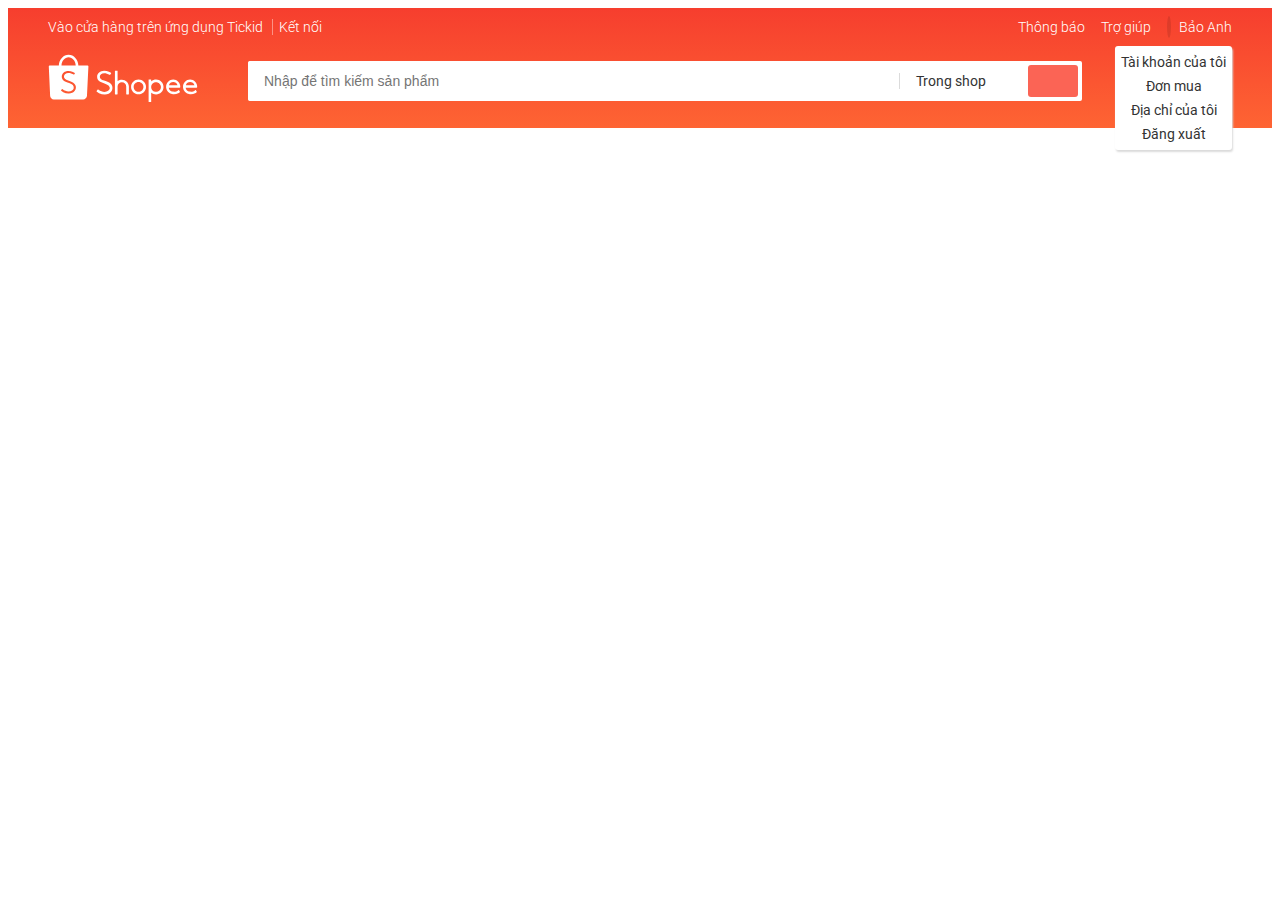
==== index.html @ 5d0654d2 "first commit" ====
<!DOCTYPE html>
<html lang="en">
<head>
    <meta charset="UTF-8">
    <meta name="viewport" content="width=device-width, initial-scale=1.0">
    <title>Shopee</title>
    <link rel="stylesheet" href="https://cdnjs.cloudflare.com/ajax/libs/normalize/8.0.1/normalize.min.css" integrity="sha512-NhSC1YmyruXifcj/KFRWoC561YpHpc5Jtzgvbuzx5VozKpWvQ+4nXhPdFgmx8xqexRcpAglTj9sIBWINXa8x5w==" crossorigin="anonymous" />
    <link rel="stylesheet" href="./asset/css/base.css">
    <link rel="stylesheet" href="./asset/css/main.css">
    <link href="https://fonts.googleapis.com/css2?family=Roboto:wght@300;400;500;700&display=swap" rel="stylesheet">
    <link rel="stylesheet" href="https://cdnjs.cloudflare.com/ajax/libs/font-awesome/5.15.2/css/all.min.css" integrity="sha512-HK5fgLBL+xu6dm/Ii3z4xhlSUyZgTT9tuc/hSrtw6uzJOvgRr2a9jyxxT1ely+B+xFAmJKVSTbpM/CuL7qxO8w==" crossorigin="anonymous" />
    
</head>
<body>
    <div class="app">
        <header class="header">
            <div class="grid">

                <nav class="header__navbar">
                    <ul class="header__navbar-list">
                        <li class="header__navbar-item header__navbar-item--separate header__navbar-item--has-qr  ">
                            Vào cửa hàng trên ứng dụng Tickid
                            <div class="header__qr">
                                <img src="./asset/img/QRcode.png" alt="QR CODE" class="header__qr-img">
                                <div class="header__qr-apps">
                                    <a href="http://" class="">
                                        <img src="./asset/img/googlePlay.png" alt="" class="header__qr-download-img">
                                        
                                    </a>
                                    <a href="http://" class="">
                                        <img src="./asset/img/appStore.png" alt="" class="header__qr-download-img"></a>
                                </div>
                            </div>
                        </li>
                        <li class="header__navbar-item">
                            <span class="header__navbar-title--no-pointer ">Kết nối</span>
                              
                            <a href="#" class="header__navbar-icon-link has-hover"><i class="header__navbar-icon fab fa-facebook "></i></a>
                            <a href="#" class="header__navbar-icon-link has-hover"><i class="header__navbar-icon fab fa-instagram "></i></a>
                        
                        </li>
                        
                      
                    </ul>
    
                    <ul class="header__navbar-list">
                        <li class="header__navbar-icon header__navbar-item has-notify">
                            <a href="#" class="header__navbar-item-link ">
                                <i class="header__navbar-icon far fa-bell"></i>
                                Thông báo
                            </a>
                            <div class="header__notify">
                                <header class="header__notify-header">
                                    <h3 class="header__notify-first has-hover">Thông báo mới nhận</h3>
                                    <ul class="header__notify-list">
                                        <li class="header__notify-item">
                                            <a href="#" class="header__notify-link">
                                                <img src="https://cf.shopee.vn/file/e6726cfeeb598c5b6903e35cce53a4e4_tn" alt="" class="header__notify-img">
                                                <div class="header__notify-info">
                                                    <span class="header__notify-name">
                                                        Mỹ phẩm Ohui chính hãng
                                                    </span>
                                                    
                                                    <span class="header__notify-description">
                                                        Mô tả mỹ phẩm Ohuy chính hãng
                                                    </span>
                                                </div>
                                            </a>
                                        </li>
                                    </ul>
                                    <ul class="header__notify-list">
                                        <li class="header__notify-item">
                                            <a href="#" class="header__notify-link">
                                                <img src="https://cf.shopee.vn/file/e6726cfeeb598c5b6903e35cce53a4e4_tn" alt="" class="header__notify-img">
                                                <div class="header__notify-info">
                                                    <span class="header__notify-name">
                                                        Mỹ phẩm Ohui chính hãng
                                                    </span>
                                                    
                                                    <span class="header__notify-description">
                                                        Mô tả mỹ phẩm Ohuy chính hãng
                                                    </span>
                                                </div>
                                            </a>
                                        </li>
                                    </ul>
                                    <ul class="header__notify-list">
                                        <li class="header__notify-item">
                                            <a href="#" class="header__notify-link">
                                                <img src="https://cf.shopee.vn/file/e6726cfeeb598c5b6903e35cce53a4e4_tn" alt="" class="header__notify-img">
                                                <div class="header__notify-info">
                                                    <span class="header__notify-name">
                                                        Mỹ phẩm Ohui chính hãng
                                                    </span>
                                                    
                                                    <span class="header__notify-description">
                                                        Mô tả mỹ phẩm Ohuy chính hãng
                                                    </span>
                                                </div>
                                            </a>
                                        </li>
                                    </ul>
                                    <ul class="header__notify-list">
                                        <li class="header__notify-item">
                                            <a href="#" class="header__notify-link">
                                                <img src="https://cf.shopee.vn/file/e6726cfeeb598c5b6903e35cce53a4e4_tn" alt="" class="header__notify-img">
                                                <div class="header__notify-info">
                                                    <span class="header__notify-name">
                                                        Mỹ phẩm Ohui chính hãng
                                                    </span>
                                                    
                                                    <span class="header__notify-description">
                                                        Mô tả mỹ phẩm Ohuy chính hãng
                                                    </span>
                                                </div>
                                            </a>
                                        </li>
                                    </ul>
                                    <ul class="header__notify-footer">
                                        <a href="#" class="header__notify-footer-btn">Xem thêm</a>
                                    </ul>
                                </header>

                            </div>
                        </li>
                        <li class="header__navbar-item">
                            <a href="#" class="header__navbar-item-link  has-hover">
                                <i class="far fa-question-circle"></i>
                                Trợ giúp
                            </a>
                        </li>
                        <!-- <li class="header__navbar-item "><a href="#" class="header__navbar-item-link header__navbar-item-link--strong header__navbar-item--separate has-hover">Đăng kí</a></li>
                        <li class="header__navbar-item "><a href="#" class="header__navbar-item-link header__navbar-item-link--strong has-hover">Đăng nhập</a></li>
                        -->

                        <li class="header__navbar-item header__navbar-user">
                            <img src="https://thuthuatnhanh.com/wp-content/uploads/2019/08/avatar-pikachu-de-thuong.jpg" alt="" class="header__navbar-user-img">
                            <span class="header__navbar-user-name">Bảo Anh</span>
                            <ul class="header__navbar-user-menu">
                                <li class="header__navbar-user-item">
                                    <a href="#">Tài khoản của tôi</a>
                                </li>
                                <li class="header__navbar-user-item">
                                    <a href="#">Đơn mua</a>
                                </li>
                                <li class="header__navbar-user-item">
                                    <a href="#">Địa chỉ của tôi</a>
                                </li>
                                <li class="header__navbar-user-item">
                                    <a href="#">Đăng xuất</a>
                                </li>
                            </ul>
                        </li>
                    </ul>
                    
                </nav>
                <!-- Header with Search -->
                <div class="header-with-search">

                    <div class="header__logo">
                        <svg viewBox="0 0 192 65" class="header__logo-img">
                            <g fill-rule="evenodd">
                               <path fill="#fff" d="M35.6717403 44.953764c-.3333497 2.7510509-2.0003116 4.9543414-4.5823845 6.0575984-1.4379707.6145919-3.36871.9463856-4.896954.8421628-2.3840266-.0911143-4.6237865-.6708937-6.6883352-1.7307424-.7375522-.3788551-1.8370513-1.1352759-2.6813095-1.8437757-.213839-.1790053-.239235-.2937577-.0977428-.4944671.0764015-.1151823.2172535-.3229831.5286218-.7791994.45158-.6616533.5079208-.7446018.5587128-.8221779.14448-.2217688.3792333-.2411091.6107855-.0588804.0243289.0189105.0243289.0189105.0426824.0333083.0379873.0294402.0379873.0294402.1276204.0990653.0907002.0706996.14448.1123887.166248.1287205 2.2265285 1.7438508 4.8196989 2.7495466 7.4376251 2.8501162 3.6423042-.0496401 6.2615109-1.6873341 6.7308041-4.2020035.5160305-2.7675977-1.6565047-5.1582742-5.9070334-6.4908212-1.329344-.4166762-4.6895175-1.7616869-5.3090528-2.1250697-2.9094471-1.7071043-4.2697358-3.9430584-4.0763845-6.7048539.296216-3.8283059 3.8501677-6.6835796 8.340785-6.702705 2.0082079-.004083 4.0121475.4132378 5.937338 1.2244562.6816382.2873109 1.8987274.9496089 2.3189359 1.2633517.2420093.1777159.2898136.384872.1510957.60836-.0774686.12958-.2055158.3350171-.4754821.7632974l-.0029878.0047276c-.3553311.5640922-.3664286.5817134-.447952.7136572-.140852.2144625-.3064598.2344475-.5604202.0732783-2.0600669-1.3839063-4.3437898-2.0801572-6.8554368-2.130442-3.126914.061889-5.4706057 1.9228561-5.6246892 4.4579402-.0409751 2.2896772 1.676352 3.9613243 5.3858811 5.2358503 7.529819 2.4196871 10.4113092 5.25648 9.869029 9.7292478M26.3725216 5.42669372c4.9022893 0 8.8982174 4.65220288 9.0851664 10.47578358H17.2875686c.186949-5.8235807 4.1828771-10.47578358 9.084953-10.47578358m25.370857 11.57065968c0-.6047069-.4870064-1.0948761-1.0875481-1.0948761h-11.77736c-.28896-7.68927544-5.7774923-13.82058185-12.5059489-13.82058185-6.7282432 0-12.2167755 6.13130641-12.5057355 13.82058185l-11.79421958.0002149c-.59136492.0107446-1.06748731.4968309-1.06748731 1.0946612 0 .0285807.00106706.0569465.00320118.0848825H.99995732l1.6812605 37.0613963c.00021341.1031483.00405483.2071562.01173767.3118087.00170729.0236381.003628.0470614.00554871.0704847l.00362801.0782207.00405483.004083c.25545428 2.5789222 2.12707837 4.6560709 4.67201764 4.7519129l.00576212.0055872h37.4122078c.0177132.0002149.0354264.0004298.0531396.0004298.0177132 0 .0354264-.0002149.0531396-.0004298h.0796027l.0017073-.0015043c2.589329-.0706995 4.6867431-2.1768587 4.9082648-4.787585l.0012805-.0012893.0017073-.0350275c.0021341-.0275062.0040548-.0547975.0057621-.0823037.0040548-.065757.0068292-.1312992.0078963-.1964115l1.8344904-37.207738h-.0012805c.001067-.0186956.0014939-.0376062.0014939-.0565167M176.465457 41.1518926c.720839-2.3512494 2.900423-3.9186779 5.443734-3.9186779 2.427686 0 4.739107 1.6486899 5.537598 3.9141989l.054826.1556978h-11.082664l.046506-.1512188zm13.50267 3.4063683c.014933.0006399.014933.0006399.036906.0008531.021973-.0002132.021973-.0002132.044372-.0008531.53055-.0243144.950595-.4766911.950595-1.0271786 0-.0266606-.000853-.0496953-.00256-.0865936.000427-.0068251.000427-.020262.000427-.0635588 0-5.1926268-4.070748-9.4007319-9.09145-9.4007319-5.020488 0-9.091235 4.2081051-9.091235 9.4007319 0 .3871116.022399.7731567.067838 1.1568557l.00256.0204753.01408.1013102c.250022 1.8683731 1.047233 3.5831812 2.306302 4.9708108-.00064-.0006399.00064.0006399.007253.0078915 1.396026 1.536289 3.291455 2.5833031 5.393601 2.9748936l.02752.0053321v-.0027727l.13653.0228215c.070186.0119439.144211.0236746.243409.039031 2.766879.332724 5.221231-.0661182 7.299484-1.1127057.511777-.2578611.971928-.5423827 1.37064-.8429007.128211-.0968312.243622-.1904632.34346-.2781231.051412-.0452164.092372-.083181.114131-.1051493.468898-.4830897.498124-.6543572.215249-1.0954297-.31146-.4956734-.586228-.9179769-.821744-1.2675504-.082345-.1224254-.154023-.2267215-.214396-.3133151-.033279-.0475624-.033279-.0475624-.054399-.0776356-.008319-.0117306-.008319-.0117306-.013866-.0191956l-.00256-.0038391c-.256208-.3188605-.431565-.3480805-.715933-.0970445-.030292.0268739-.131624.1051493-.14997.1245582-1.999321 1.775381-4.729508 2.3465571-7.455854 1.7760208-.507724-.1362888-.982595-.3094759-1.419919-.5184948-1.708127-.8565509-2.918343-2.3826022-3.267563-4.1490253l-.02752-.1394881h13.754612zM154.831964 41.1518926c.720831-2.3512494 2.900389-3.9186779 5.44367-3.9186779 2.427657 0 4.739052 1.6486899 5.537747 3.9141989l.054612.1556978h-11.082534l.046505-.1512188zm13.502512 3.4063683c.015146.0006399.015146.0006399.037118.0008531.02176-.0002132.02176-.0002132.044159-.0008531.530543-.0243144.950584-.4766911.950584-1.0271786 0-.0266606-.000854-.0496953-.00256-.0865936.000426-.0068251.000426-.020262.000426-.0635588 0-5.1926268-4.070699-9.4007319-9.091342-9.4007319-5.020217 0-9.091343 4.2081051-9.091343 9.4007319 0 .3871116.022826.7731567.068051 1.1568557l.00256.0204753.01408.1013102c.250019 1.8683731 1.04722 3.5831812 2.306274 4.9708108-.00064-.0006399.00064.0006399.007254.0078915 1.396009 1.536289 3.291417 2.5833031 5.393538 2.9748936l.027519.0053321v-.0027727l.136529.0228215c.070184.0119439.144209.0236746.243619.039031 2.766847.332724 5.22117-.0661182 7.299185-1.1127057.511771-.2578611.971917-.5423827 1.370624-.8429007.128209-.0968312.243619-.1904632.343456-.2781231.051412-.0452164.09237-.083181.11413-.1051493.468892-.4830897.498118-.6543572.215246-1.0954297-.311457-.4956734-.586221-.9179769-.821734-1.2675504-.082344-.1224254-.154022-.2267215-.21418-.3133151-.033492-.0475624-.033492-.0475624-.054612-.0776356-.008319-.0117306-.008319-.0117306-.013866-.0191956l-.002346-.0038391c-.256419-.3188605-.431774-.3480805-.716138-.0970445-.030292.0268739-.131623.1051493-.149969.1245582-1.999084 1.775381-4.729452 2.3465571-7.455767 1.7760208-.507717-.1362888-.982582-.3094759-1.419902-.5184948-1.708107-.8565509-2.918095-2.3826022-3.267311-4.1490253l-.027733-.1394881h13.754451zM138.32144123 49.7357905c-3.38129629 0-6.14681004-2.6808521-6.23169343-6.04042014v-.31621743c.08401943-3.35418649 2.85039714-6.03546919 6.23169343-6.03546919 3.44242097 0 6.23320537 2.7740599 6.23320537 6.1960534 0 3.42199346-2.7907844 6.19605336-6.23320537 6.19605336m.00172791-15.67913203c-2.21776751 0-4.33682838.7553485-6.03989586 2.140764l-.19352548.1573553V34.6208558c0-.4623792-.0993546-.56419733-.56740117-.56419733h-2.17651376c-.47409424 0-.56761716.09428403-.56761716.56419733v27.6400724c0 .4539841.10583425.5641973.56761716.5641973h2.17651376c.46351081 0 .56740117-.1078454.56740117-.5641973V50.734168l.19352548.1573553c1.70328347 1.3856307 3.82234434 2.1409792 6.03989586 2.1409792 5.27140956 0 9.54473746-4.2479474 9.54473746-9.48802964 0-5.239867-4.2733279-9.48781439-9.54473746-9.48781439M115.907646 49.5240292c-3.449458 0-6.245805-2.7496948-6.245805-6.1425854 0-3.3928907 2.79656-6.1427988 6.245805-6.1427988 3.448821 0 6.24538 2.7499081 6.24538 6.1427988 0 3.3926772-2.796346 6.1425854-6.24538 6.1425854m.001914-15.5438312c-5.28187 0-9.563025 4.2112903-9.563025 9.4059406 0 5.1944369 4.281155 9.4059406 9.563025 9.4059406 5.281657 0 9.562387-4.2115037 9.562387-9.4059406 0-5.1946503-4.280517-9.4059406-9.562387-9.4059406M94.5919049 34.1890939c-1.9281307 0-3.7938902.6198995-5.3417715 1.7656047l-.188189.1393105V23.2574169c0-.4254677-.1395825-.5643476-.5649971-.5643476h-2.2782698c-.4600414 0-.5652122.1100273-.5652122.5643476v29.2834155c0 .443339.1135587.5647782.5652122.5647782h2.2782698c.4226187 0 .5649971-.1457701.5649971-.5647782v-9.5648406c.023658-3.011002 2.4931278-5.4412923 5.5299605-5.4412923 3.0445753 0 5.516841 2.4421328 5.5297454 5.4630394v9.5430935c0 .4844647.0806524.5645628.5652122.5645628h2.2726775c.481764 0 .565212-.0824666.565212-.5645628v-9.5710848c-.018066-4.8280677-4.0440197-8.7806537-8.9328471-8.7806537M62.8459442 47.7938061l-.0053397.0081519c-.3248668.4921188-.4609221.6991347-.5369593.8179812-.2560916.3812097-.224267.551113.1668119.8816949.91266.7358184 2.0858968 1.508535 2.8774525 1.8955369 2.2023021 1.076912 4.5810275 1.646045 7.1017886 1.6975309 1.6283921.0821628 3.6734936-.3050536 5.1963734-.9842376 2.7569891-1.2298679 4.5131066-3.6269626 4.8208863-6.5794607.4985136-4.7841067-2.6143125-7.7747902-10.6321784-10.1849709l-.0021359-.0006435c-3.7356476-1.2047686-5.4904836-2.8064071-5.4911243-5.0426086.1099976-2.4715346 2.4015793-4.3179454 5.4932602-4.4331449 2.4904317.0062212 4.6923065.6675996 6.8557356 2.0598624.4562232.2767364.666607.2256796.9733188-.172263.035242-.0587797.1332787-.2012238.543367-.790093l.0012815-.0019308c.3829626-.5500403.5089793-.7336731.5403767-.7879478.258441-.4863266.2214903-.6738208-.244985-1.0046173-.459427-.3290803-1.7535544-1.0024722-2.4936356-1.2978721-2.0583439-.8211991-4.1863175-1.2199998-6.3042524-1.1788111-4.8198184.1046878-8.578747 3.2393171-8.8265087 7.3515337-.1572005 2.9703036 1.350301 5.3588174 4.5000778 7.124567.8829712.4661613 4.1115618 1.6865902 5.6184225 2.1278667 4.2847814 1.2547527 6.5186944 3.5630343 6.0571315 6.2864205-.4192725 2.4743234-3.0117991 4.1199394-6.6498372 4.2325647-2.6382344-.0549182-5.2963324-1.0217793-7.6043603-2.7562084-.0115337-.0083664-.0700567-.0519149-.1779185-.1323615-.1516472-.1130543-.1516472-.1130543-.1742875-.1300017-.4705335-.3247898-.7473431-.2977598-1.0346184.1302162-.0346012.0529875-.3919333.5963776-.5681431.8632459"></path>
                            </g>
                         </svg>

                    </div>

                    <div class="header__search">
                        <div class="header__search-input--wrap">
                            <!-- Input-Search -->
                            <input type="text" class="header__search-input" placeholder="Nhập để tìm kiếm sản phẩm">
                            <!-- Search History -->
                            <div class="header__search-history">
                                <h3 class="header__search-history-heading">Lịch sử tìm kiếm</h3>
                                <ul class="header__search-history-list">
                                    <li class="header__search-history-item">
                                        <a href="">Kem dưỡng da</a>
                                    </li>
                                    <li class="header__search-history-item">
                                        <a href="">Kem trị mụn</a>
                                    </li>
                                </ul>
                            </div>
                        </div>
                        <div class="header__search-select">
                            <span class="header__search-select-label">
                                Trong shop
                                
                            </span>
                            <i class=" header__search-select-icon fas fa-angle-down"></i>
                            <ul class="header__search-option">
                                <li class="header__search-option-item header__search-option-item--active">
                                    <span class="">Trong shop</span>
                                    <i class="fas fa-check"></i>
                                </li>
                                <li class="header__search-option-item">
                                    <span class="">Ngoài shop</span>
                                    <i class="fas fa-check"></i>
                                </li>
                               
                            </ul>
                        </div>
                        <button class="header__search-btn">
                            <i class="header__search-btn-icon fas fa-search"></i>
                        </button>

                    </div>

                    <!-- Cart Layout -->
                    <div class="header__cart">
                        <div class="header__cart-wrap">
                            <div class="header__cart-notice">3</div>
                            <i class="header__cart-icon fas fa-shopping-cart"></i>
                            <!-- No Cart: header__cart-list--no-cart  -->
                            <div class="header__cart-list ">
                                <img src="./asset/img/no_cart.png" alt="" class="header__cart-list--no-cart-img">
                                <span class="header__cart-list--no-cart-msg">Chưa có sản phẩm trong giỏ hàng </span>
                                <h4 class="header__cart-heading">Sản phẩm đã thêm</h4>
                                <ul class="header__cart-list-item">
                                    <!-- Cart Item -->
                                    <li class="header__cart-item">
                                        <img src="https://hoanghamobile.com/preview/Uploads/2020/11/06/iphone-12-pro-max-4.png" alt="" class="header__cart-img">
                                        <div class="header__cart-item-info">
                                            <div class="header__cart-item-head">
                                                <h5 class="header__cart-item-name">Iphone 12 Pro max dung lượng 128gb</h5>
                                                <div class="header__cart-item-price-wrap">

                                                    <span class="header__cart-item-price">2.000.000đ</span>
                                                    <span class="header__cart-item-multiply">x</span>
                                                    <span class="header__cart-item-quantity">1</span>
                                                </div>
                                                
                                            </div>
                                            <div class="header__cart-item-body">
                                                <span class="header__cart-item-description">Phân loại hàng: Bạc</span>
                                                <span class="header__cart-item-remove">Xoá</span>
                                            </div>
                                        </div>


                                    </li>

                                    <li class="header__cart-item">
                                        <img src="https://hoanghamobile.com/preview/Uploads/2020/11/06/iphone-12-pro-max-4.png" alt="" class="header__cart-img">
                                        <div class="header__cart-item-info">
                                            <div class="header__cart-item-head">
                                                <h5 class="header__cart-item-name">Iphone 12 Pro max dung lượng 128gb</h5>
                                                <div class="header__cart-item-price-wrap">

                                                    <span class="header__cart-item-price">2.000.000đ</span>
                                                    <span class="header__cart-item-multiply">x</span>
                                                    <span class="header__cart-item-quantity">1</span>
                                                </div>
                                                
                                            </div>
                                            <div class="header__cart-item-body">
                                                <span class="header__cart-item-description">Phân loại hàng: Bạc</span>
                                                <span class="header__cart-item-remove">Xoá</span>
                                            </div>
                                        </div>


                                    </li>

                                     <li class="header__cart-item">
                                        <img src="https://hoanghamobile.com/preview/Uploads/2020/11/06/iphone-12-pro-max-4.png" alt="" class="header__cart-img">
                                        <div class="header__cart-item-info">
                                            <div class="header__cart-item-head">
                                                <h5 class="header__cart-item-name">Iphone 12 Pro max dung lượng 128gb</h5>
                                                <div class="header__cart-item-price-wrap">

                                                    <span class="header__cart-item-price">2.000.000đ</span>
                                                    <span class="header__cart-item-multiply">x</span>
                                                    <span class="header__cart-item-quantity">1</span>
                                                </div>
                                                
                                            </div>
                                            <div class="header__cart-item-body">
                                                <span class="header__cart-item-description">Phân loại hàng: Bạc</span>
                                                <span class="header__cart-item-remove">Xoá</span>
                                            </div>
                                        </div>


                                    </li>
                                    

                                </ul>
                                <div class="header__cart-item-btn">

                                    <a href="#" class="btn btn--primary">Xem giỏ hàng</a>
                                </div>
                            </div>
                        </div>
                    </div>
                </div>
            </div>
           
        </header>
        <!--  Modal Layout -->
        <!-- <div class="modal">
            <div class="modal__overlay">

            </div>

            <div class="modal__body">
                

                Register form
                <div class="auth-form">
                    <div class="auth-form__container">
                        <div class="auth-form__header">
                            <h3 class="auth-form__heading">Đăng kí</h3>
                            <span class="auth-form__switch-btn">
                                Đăng nhập
                            </span>
                        </div>

                        <div class="auth-form__form">
                            <div class="auth-form__group">
                                <input type="text" class="auth-form__input" placeholder="Nhập email của bạn">
                            </div>
                            <div class="auth-form__group">
                                <input type="password" class="auth-form__input" placeholder="Nhập password của bạn">
                            </div>
                            <div class="auth-form__group">
                                <input type="password" class="auth-form__input" placeholder="Nhập lại mật khẩu của bạn">
                            </div>
                        </div>
                        <div class="auth-form__aside">
                            <p class="auth-form__policy-text">Bằng việc đăng kí, bạn đã đồng ý với Shopee về
                                <a href="#" class="auth-form__text-link">Điều khoản dịch vụ & chính sách bảo mật</a>
                            </p>
                            
                        </div>
                        <div class="auth-form__controls">
                            <button class="btn btn--normal">TRỞ LẠI</button>
                            <button class="btn btn--primary">ĐĂNG KÝ</button>
                        </div>
                    </div>
                    <div class="auth-form__socials">
                        <a href="" class="btn btn--with-icon auth-form__socials-facebook btn--size-s">
                            <i class="auth-form__socials-icon fab fa-facebook-square"></i>
                            <span class="auth-form__socials-title">

                                Kết nối với facebook
                            </span>
                        </a>
                        <a href="" class="btn btn--with-icon auth-form__socials-google btn--size-s">
                            <i class="auth-form__socials-icon fab fa-google"></i>
                            <span class="auth-form__socials-title">
                                Kết nối với Google
                            </span>
                        </a>
                    </div>
                </div>


                 Login form
                 <div class="auth-form">
                    <div class="auth-form__container">
                        <div class="auth-form__header">
                            <h3 class="auth-form__heading">Đăng nhập</h3>
                            <span class="auth-form__switch-btn">
                                Đăng ký
                            </span>
                        </div>

                        <div class="auth-form__form">
                            <div class="auth-form__group">
                                <input type="text" class="auth-form__input" placeholder="Nhập email của bạn">
                            </div>
                            <div class="auth-form__group">
                                <input type="password" class="auth-form__input" placeholder="Nhập password của bạn">
                            </div>
                            
                        </div>
                        <div class="auth-form__aside">
                            <div class="auth-form__help">
                                <a href="" class="auth-form__help-link auth-form__help-forgot">Quên mật khẩu</a>
                                <span class="auth-form__help-separate"></span>
                                <a href="" class="auth-form__help-link">Cần trợ giúp</a>
                            </div>
                            
                        </div>
                        <div class="auth-form__controls">
                            <button class="btn btn--normal">TRỞ LẠI</button>
                            <button class="btn btn--primary">ĐĂNG NHẬP</button>
                        </div>
                    </div>
                    <div class="auth-form__socials">
                        <a href="" class="btn btn--with-icon auth-form__socials-facebook btn--size-s">
                            <i class="auth-form__socials-icon fab fa-facebook-square"></i>
                            <span class="auth-form__socials-title">

                                Kết nối với facebook
                            </span>
                        </a>
                        <a href="" class="btn btn--with-icon auth-form__socials-google btn--size-s">
                            <i class="auth-form__socials-icon fab fa-google"></i>
                            <span class="auth-form__socials-title">
                                Kết nối với Google
                            </span>
                        </a>
                    </div>
                </div>
                
            </div> 
        </div> -->
       
       
        <div class="container">

        </div>
        <footer class="footer">

        </footer>
    </div>
</body>
</html>
---- asset/css/base.css ----
:root{
    --white-color : #fff;
    --black-color :#000;
    --text-color  :#333;
    --primary-color: #EE4D2D;
    --border-color: #dbdbdb;
    --navbar-height: 34px;
    --header-height: 120px;
    --header-with-search-height: calc(var(--header-height) - var(--navbar-height));

}

*{
    box-sizing: inherit;
}
html{
    font-size: 62.5%;
    line-height: 1.6rem;
    font-family: 'Roboto', sans-serif;
    box-sizing: border-box;
}

.grid{
    width: 1200px;
    max-width: 100%;
    margin: 0 auto;
}

.grid__full-width{
    width: 100%;
}

.grid__row{
    flex-wrap: wrap;
    display: flex;
}
/* Animation */
@keyframes FadeIn{
    from{
        opacity: 0;
    }
    to{
        opacity: 1;
    }
}
@keyframes growth{
    from{
        transform: scale(--growth-from);


    }
    to{
        transform: scale(--growth-to);
    }
}

/* Modal */

.modal{
    position: fixed;
    top: 0;
    right: 0;
    bottom: 0;
    left: 0;
    display: flex;
    animation: FadeIn linear 0.3s;
}

.modal__overlay{
    position: absolute;
    width: 100%;
    height: 100%;
    background-color: rgba(0,0,0,0.2) ;
    
}

.modal__body{
 
    --growth-from: 0.7;
    --growth-to: 1;
    margin: auto;
    position: relative;
    z-index: 1;
    animation: growth ease-in 0.3s;
   

}

/* Button Style */

.btn{
    min-width: 142px;
    height: 36px;
    text-decoration: none;
    border: none;
    border-radius: 2px;
    font-size: 1.5rem;
    padding: 0 12px;
    background-color: var(--white-color);
    cursor: pointer;
    display: flex;
    justify-content: center;
    align-items: center;
    line-height: 1.6rem;
}
.btn.btn--normal:hover{
    background-color: rgba(0,0,0,0.05);
}
.btn.btn--size-s{
    height: 32px;
    font-size: 12px;
    padding: 0 8px;
}
.btn.btn--primary{
    background-color: var(--primary-color);
    color: var(--white-color);
    
}
.btn.btn--primary:hover{
    opacity: 0.9;
}

.btn.btn--disabled{
    cursor: default;
    background-color: #c3c3c3;
    color: #949494;
}
---- asset/css/main.css ----
.header{
    width: 100%;
    height: var(--header-height);
    background-image: linear-gradient(0,#FE6433,#F63E2E);
    


}
.header__navbar{
    display:flex;
    justify-content: space-between;
}
.header__navbar-list{
    list-style: none;
    padding-left:0 ;
    margin: 8px 0 0 0;
    display: flex;
    align-items: center;
}
.header__navbar-item{
    margin: 0 8px;
    list-style: none;
    display: inline-block;
    font-size: 1.4rem;
    color: var(--white-color);
    text-decoration: none;
    font-weight: 300;
    position: relative;
}
.header__navbar-user{
    display:flex;

   align-items: center ;
   position: relative;
   justify-items: center;
}

.header__navbar-user-name{
    font-size: 1.4rem;
    margin-left: 8px;
}
.header__navbar-user-img{
    width: 22x;
    height: 22px; 
    border-radius: 50%;
    border: 2px solid rgba(0,0,0,0.1);

}

.header__navbar-user-menu{
    list-style: none;
    position: absolute;
    z-index: 1;
    background-color: var(--white-color);
    top: 30px;
    right: 0px;
    width: 180%;
    padding-left: 0px;
    border-radius: 3px;
    box-shadow: 1px 2px 2px var(--border-color);
}

.header__navbar-user-item{
    margin: 8px 0;
    text-align: center;
}

.header__navbar-user-item a{
    text-decoration: none;
    font-size: 1.4rem;
    color: var(--text-color);
    font-weight: 400;
   
}

.header__navbar-item--has-qr:hover .header__qr{
    display: block;
}
.header__navbar-item:hover,.header__navbar-item-link:hover{
    opacity: 1;
    cursor: pointer;
}
.has-hover:hover{
    opacity: 0.8;
}
.header__navbar-item-link,.header__navbar-icon{
    display: inline-flex;
    align-items: center;

}
.header__navbar-item-link{
    list-style: none;
    display: inline-block;
    font-size: 1.4rem;
    color: var(--white-color);
    text-decoration: none;
    font-weight: 300;
}

.header__navbar-item-link--strong{
    font-weight: 450;
}

.header__navbar-item--separate::after{
    content:"";
    display: block;
    position: absolute;
    background-color: #FC9285;
    width: 1px;
    height: 16px;
    right: -10px;
    top:50%;
    transform: translateY(-50%);


}
.header__navbar-icon-link{
    font-size: 1.6rem;
    color : var(--white-color);
    padding-left: 6px;
}
.header__navbar-title--no-pointer{
    color: var(--white-color);
    opacity: 1;
    cursor: text;
}

/*HEADER QR CODE*/
.header__qr{
    background-color: var(--white-color);
    width: 186px;
    position: absolute;
    top: 110%;
    left: 0;
    padding: 8px;
    border-radius: 4px;
    display: none;
    animation:  FadeIn ease-in-out 0.5s;
}

.header__qr::before{
    content:"";
    display: block;
    position: absolute;
    width: 100%;
    height: 14%;
    background-color: transparent;
    top: -10px;
    left: 0px;
}
@keyframes FadeIn{
    from {
        opacity: 0;
    }
    to{
        opacity: 1;
    }
}

.header__qr-img{
    width: 100%;

}
.header__qr-apps{
    display: flex;
    
    
}

.header__qr-download-img{
    width: 90%;
    
}
/* Header Notification */
.header__notify{
    position: absolute;
    z-index: 1;
    top: 140%;
    width: 404px;
    height: 330px;
    background-color: #FFFF;
    right: 0;
    border: 1px solid #D3D3D3;
    margin: 0;
    display: none;
    cursor:pointer;
    will-change: opacity, transform;
    transform-origin: calc(100% - 20px) top;
    animation: headerNotify ease-in 0.2s;

    
}

.header__notify::after{
    content:"";
    border-width: 20px 30px;
    border-style: solid;
    border-color: transparent transparent var(--white-color) transparent;
    position: absolute;
    top: -30px;
    right: 0px;
   
}
@keyframes headerNotify {
    from{
        opacity: 0;
        transform: scale(0);
    }
    to{
        opacity: 1;
        transform: scale(1);
    }
}
.header__notify-first{
    margin: 0px;
    padding-left: 12px ;
}
.header__notify-header{

    width: 100%;
    height: 40px;
    font-size: 1.4rem;
    background-color: #ffffff;
    color: #777888;
    line-height: 40px;

    top:0;
}
.header__notify-list{
    padding-left:0;
    background-color: #ffffff;
    border: solid 1px #f3f3f7;
    list-style: none;
}

.header__notify-link{
    display: flex;
    
    padding-left: 12px;
    color: #0c0c0c;
    height: 60px;
    align-items: center;
    text-decoration: none;

}
.header__notify-img{
    height: 100%;
    
    object-fit: contain;
    

}
.header__notify-info{
    height: 100%;
    padding: 0 10px;
      

}
.header__notify-name{
   
    font-size: 1.4rem;
    font-weight: 400;
    margin-top: 10px;
    display: block;
    line-height: 2.5rem;
 


    


}
.header__notify-description{
  
    font-size: 1rem;
    display: block;
    line-height: 10px;
   
 



}
.header__notify-list:hover{
    background-color: #f3f3f7;
    opacity: 0.95;
}
.header__notify-footer{
    display: flex;
    padding-left: 0px;
       
}
.header__notify-footer-btn{
    text-decoration: none;
    color: #333;
    font-weight: 300;
    
    padding: 0px 48px;
    margin : auto;
}
.header__notify-footer-btn:hover{
    background-color: #f3f3f7 ;
    opacity: 0.95;
}
.header__notify::before{
    content:"";
    display: block;
    position: absolute;
    width: 100%;
    height: 14%;
    background-color: transparent;
    top: -10px;
    left: 0px;
}
.has-notify:hover .header__notify{
    display: block;
}

/* Authen Modal */

.auth-form{
    width: 500px;
    background-color: var(--white-color);
    border-radius: 5px;
    overflow: hidden;
   
}

.auth-form__container{
    padding: 0 32px;
}

.auth-form__header{
    display: flex;
    align-items: center;
    justify-content: space-between;
    padding: 0 12px;
    margin-top: 10px;
}
.auth-form__heading{
    font-size: 2.2rem;
    font-weight: 400;
    color: var(--text-color);

}
.auth-form__switch-btn{
    font-size: 1.6rem;
    color: var(--primary-color);
    cursor: pointer;
}
.auth-form__form{

}
.auth-form__group{

}
.auth-form__input{
    width: 100%;
    height: 40px;
    margin-top: 16px;
    padding: 0 16px;
    font-size: 1.4rem;
    border: 1px solid var(--border-color);
    border-radius: 2px;
    outline: none;

}

.auth-form__input:focus{
    border-color: #888888 ;

}

.auth-form__aside{
    margin-top: 18px;
    font-size: 1.2rem;
}
.auth-form__policy-text{
    line-height: 1.8rem;
    text-align: center;

}
.auth-form__text-link{
    text-decoration: none;
    color: var(--primary-color);


}
.auth-form__controls{
    margin-top: 80px;
    display: flex;
    justify-content: flex-end;
}

.auth-form__socials{
    background-color: #f5f5f5;
    padding: 12px 36px;
    display: flex;
    justify-content: space-between;
    
    margin-top: 24px;

}
.btn--with-icon{

}
.auth-form__socials-facebook{
    background-color: #3A5A98 ;
    color: var(--white-color);
}
.auth-form__socials-google{
    background-color: var(--white-color);
    color: var(--text-color);
}

.auth-form__socials-title{
    margin: 0 36px;
}
.auth-form__socials-icon{
    font-size: 1.8rem;

}

.auth-form__help{
    display: flex;
    justify-content: flex-end;

}
.auth-form__help-link{
    text-decoration: none;
    font-size: 1.6rem;
    color: #939393;
}
.auth-form__help-separate{
    border-left: 1px solid #EAEAEA;
    height: 22px;
    margin: -3px 16px 0px;
}
.auth-form__help-forgot{
    color: var(--primary-color);
}

/* Header with Search */
.header-with-search{
    height: var(--header-with-search-height);
    display: flex;
    align-items: center;
    padding: 0 8px;
}
.header__logo{
    width: 200px;
}
.header__logo-img{
    width: 150px;
    
}
.header__search{
    background-color: var(--white-color);
    height: 40px;
    flex:1;
    border-radius: 2px;
    display: flex;
    align-items: center;
}
.header__cart{
    width: 150px;
    text-align: center;
}
.header__cart-icon{
    font-size: 2.4rem;
    color: var(--white-color);
    margin-top: 6px;
}
.header__search-input--wrap{
    flex:1;
    height: 100%;
    position: relative;
}
.header__search-input{
    width:100%;
    height: 100%;
    font-size: 1.4rem;
    outline: none;
    border: none;
    padding: 0 16px;
    border-radius: 3px;
}
.header__search-select{
    border-left: 1px solid var(--border-color);
    padding: 0 16px;
    display: flex;
    align-items: center;
    width: 15%;
    cursor: pointer;
    position: relative;
}

.header__search-select:before{
    content:"";
    display: block;
    position:absolute;
    height: 20px;
    width: 100%;
    background-color:transparent;
    top : 20px;
    right: 0px;
}


.header__search-select-label{
    font-size: 1.4rem;
    color: var(--text-color);
    margin-right: 8px;
}
.header__search-select-icon{
    font-size: 1.4rem;
    color: var(--text-color);
}
.header__search-btn{
    height: 80%;
    width: 6%;
    margin: 4px 4px;
    border: none;
    padding: 0 0;
    background-color: #fb6455;
    cursor: pointer;
    border-radius: 3px;
    outline: none;
}

.header__search-btn:hover{
    opacity: 0.9;
}
.header__search-btn-icon{
    font-size: 1.6rem;
    color: var(--white-color);
}

.header__search-option{

    position: absolute;
    right: -5px;
    top: 30px;
    width: 125px;
    padding-left: 0px;
    margin: 0;
    display: none;
    

}
.header__search-select:hover .header__search-option{
    display: block;
    animation: FadeIn ease-in 0.2s;
}


.header__search-option-item{
    background-color: var(--white-color);
    padding: 8px 8px;
    list-style: none;
   
    box-shadow: 1px 1px 2px var(--border-color);



}
.header__search-option-item:first-child{
    border-top-left-radius: 3px;
    border-top-right-radius: 3px;
}

.header__search-option-item:last-child{
    border-bottom-left-radius: 3px;
    border-bottom-right-radius: 3px;
}


.header__search-option-item:hover{

    background-color: #f1dcdc;
}
.header__search-option-item span{

    padding: 0 8px;
    color: var(--text-color);
    font-size: 1.3rem;
}

.header__search-option-item i{
    color: var(--primary-color);
    font-size: 1.3rem;
    display: none;

}

.header__search-option-item--active i{
    display: inline-block;
}

/* Search History */

.header__search-history{

    position: absolute;
    width: calc(100% - 16px);
    top: calc(100% + 2px);
    left: 0;
    background-color: var(--white-color);
    border: 1px solid var(--border-color);
    border-radius: 3px;
    box-shadow: 1px 1px 5px var(--border-color);
    display: none;
}

.header__search-history:before{
    content:"";
    position: absolute;
    top: -5px;
    height: 10px;
    width: 100%;
    background-color: transparent;
}
.header__search-history-list{
    list-style: none;
    padding-left: 0px;
    margin-bottom: 0px;
    
}

.header__search-history-heading{
    color: #bdbaba;
    margin: 8px 12px 0px;
    font-size: 1.4rem;
    font-weight: 500;
}

.header__search-history-item{
    height: 32px;
    padding: 0 12px;
    font-size: 1.4rem;
    line-height: 32px;

}
.header__search-history-item:hover{
    background-color: #fafafa;
}
.header__search-history-item:last-child{
    border-bottom-left-radius:3px;
    border-bottom-right-radius:3px;
}

.header__search-history-item a{
   
    text-decoration: none;
    color: var(--text-color);
    display: block;
}
.header__search-input:focus ~ .header__search-history{
    display: block;
}

/* Cart Layout */

.header__cart{
    
}
.header__cart-wrap{
    position: relative;
    display: inline-block;
    cursor: pointer;
    padding: 0 8px;
    
}
.header__cart-list{
    position: absolute;
    width: 400px;
    border-radius: 2px;
    right: -20%;
    top: calc(100% + 6px);
    background-color: var(--white-color);
    box-shadow: 0 4px 10px var(--border-color);

   

    display: none;
    cursor: default;
}
.header__cart-wrap:hover .header__cart-list{
    display: block;
    animation: FadeIn linear 0.3s;
}
.header__cart-list::after{
    content:"";
    position: absolute;
    border-color: transparent transparent var(--white-color) transparent;
    border-style: solid;
    border-width: 15px 25px;
    top: -24px;
    right: 3px;
    cursor: pointer;
}
.header__cart-notice{
    background-color: var(--white-color);
    color: var(--primary-color);
    font-size: 1.4rem;
    line-height: 1.4rem;
    padding: 1px 6px;
    position: absolute;
    border: 2px solid #EE4C2D;
    border-radius: 10px;
    top: -5px;
    right: -6px;
}

.header__cart-list--no-cart{
    padding: 28px 0;
}

.header__cart-list--no-cart .header__cart-list--no-cart-img,
.header__cart-list--no-cart .header__cart-list--no-cart-msg{
    display: block;
    margin-left: auto;
    margin-right: auto;
}
.header__cart-list--no-cart-img{
    width: 60%;
    display: none;
}
.header__cart-list--no-cart-msg{
    font-size: 1.4rem;
    margin-top: 14px;
    color: var(--text-color);
    display: none;
}

.header__cart-heading{
    text-align: left;
    margin: 8px 0 8px 12px;
    font-size: 1.4rem;
    color: #999;
    font-weight: 400;

}


.header__cart-list-item{
    padding-left: 0px;
    list-style: none;
}

.header__cart-img{
    width: 42px;
    height: 42px;
    margin: 12px;
    border: 1px solid var(--border-color);
}

.header__cart-item{
    display: flex;
    justify-content: space-between;
    align-items: center;
    background-color: var(--white-color);
}
.header__cart-item:hover{
    background-color: #eeeded;
}


.header__cart-item-info{
    flex: 1


}

.header__cart-item-head{
    display: flex;
    align-items: center;
    justify-content: space-between;
    font-size: 1.4rem;
    color: var(--text-color);
    margin-right: 12px;
    

}

.header__cart-item-name{
    font-size: 1.3rem;
    font-weight: 500;
    color: var(--text-color);
    margin: 0;

}
.header__cart-item-price{
    color: var(--primary-color);
}

.header__cart-item-multiply{
    color: #757575;
    font-size: 1.2rem;
    margin: 0 4px;
    
}

.header__cart-item-quantity{
    color: #757575;
}

.header__cart-item-body{
    display: flex;
    justify-content: space-between;
    align-items: center;

}

.header__cart-item-description{
    font-size: 1.2rem;
    padding: 4px 0;

}

.header__cart-item-remove{
    margin-right: 12px;
    font-size: 1.3rem;
    font-weight: 400;

}
.header__cart-item-remove:hover{
    color: var(--primary-color);
    cursor: pointer;
}
.header__cart-item-btn{
    width: 100%;
    display: flex;
    align-items: center;
    justify-content: center;
    margin: 12px 0;
    
}
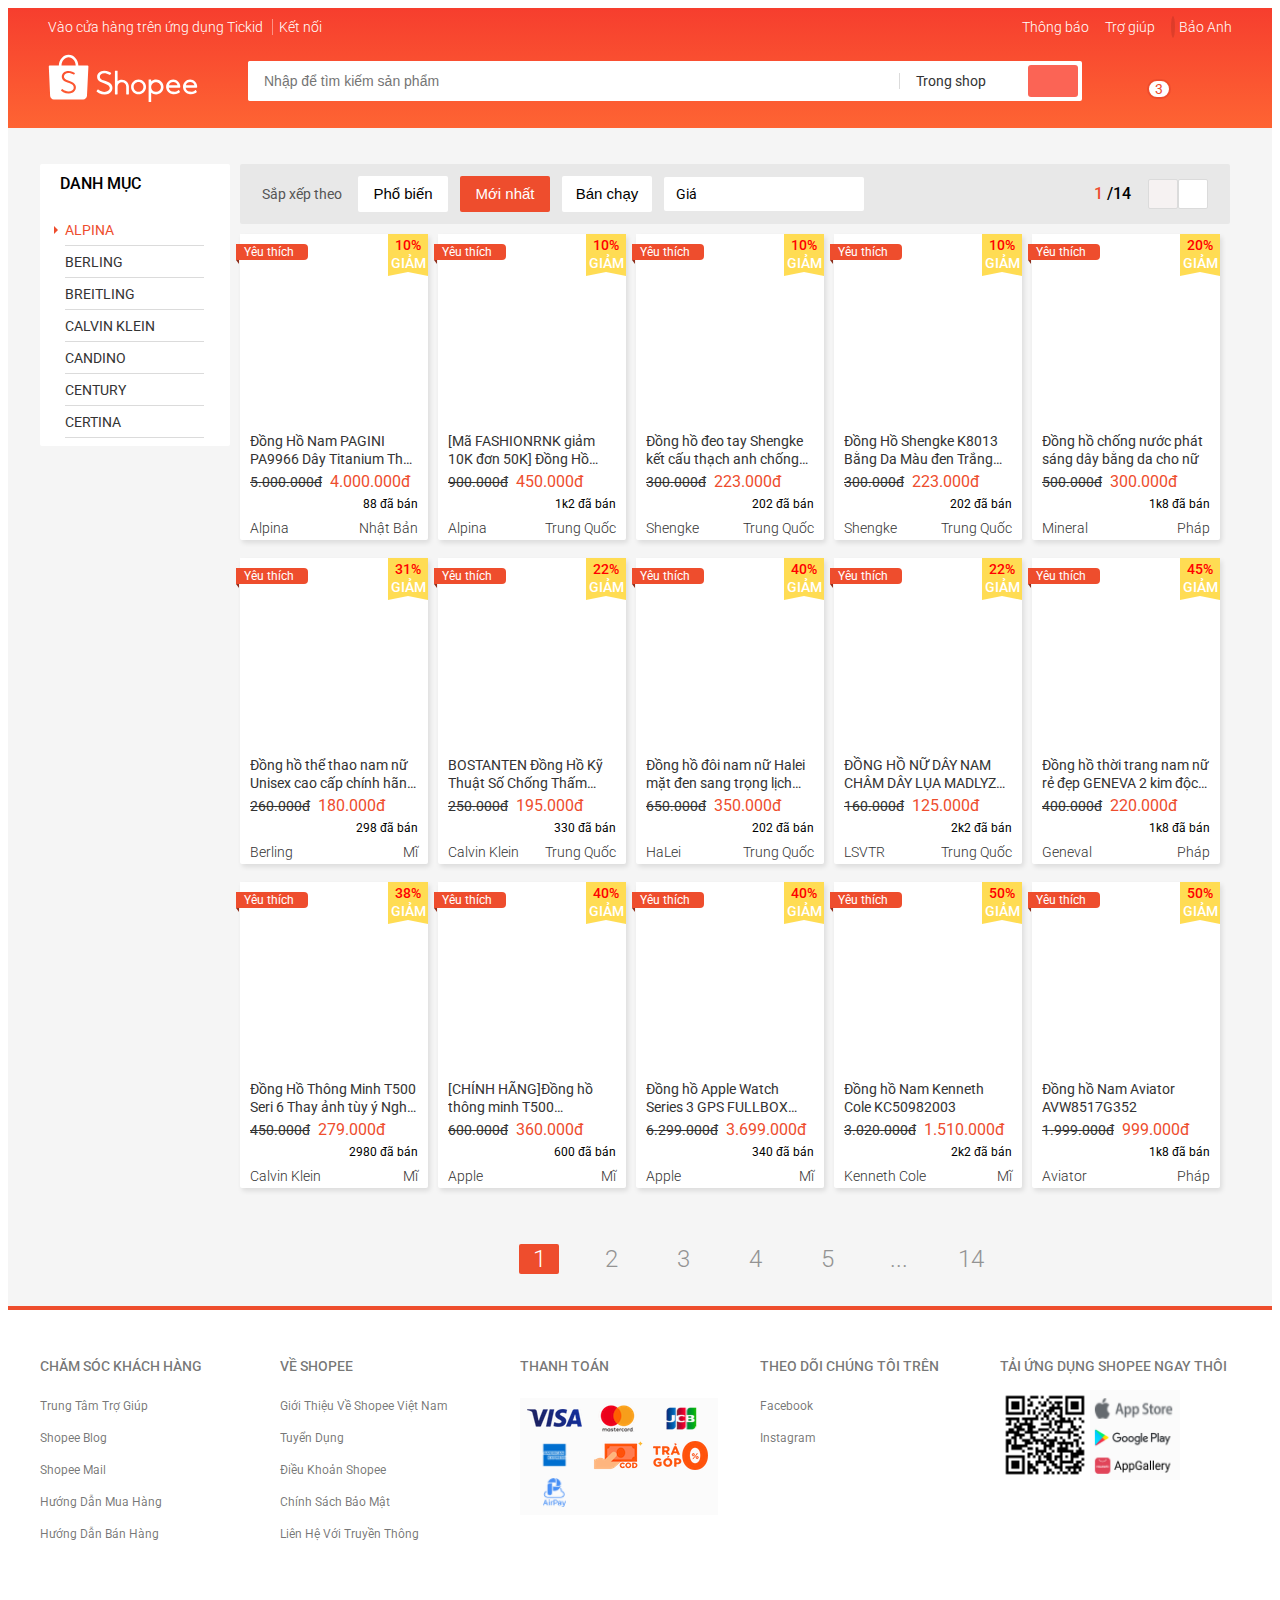
==== commit 21ae7cab: "Add new file" ====
--- a/index.html
+++ b/index.html
@@ -158,11 +158,13 @@
                 <div class="header-with-search">
 
                     <div class="header__logo">
-                        <svg viewBox="0 0 192 65" class="header__logo-img">
-                            <g fill-rule="evenodd">
-                               <path fill="#fff" d="M35.6717403 44.953764c-.3333497 2.7510509-2.0003116 4.9543414-4.5823845 6.0575984-1.4379707.6145919-3.36871.9463856-4.896954.8421628-2.3840266-.0911143-4.6237865-.6708937-6.6883352-1.7307424-.7375522-.3788551-1.8370513-1.1352759-2.6813095-1.8437757-.213839-.1790053-.239235-.2937577-.0977428-.4944671.0764015-.1151823.2172535-.3229831.5286218-.7791994.45158-.6616533.5079208-.7446018.5587128-.8221779.14448-.2217688.3792333-.2411091.6107855-.0588804.0243289.0189105.0243289.0189105.0426824.0333083.0379873.0294402.0379873.0294402.1276204.0990653.0907002.0706996.14448.1123887.166248.1287205 2.2265285 1.7438508 4.8196989 2.7495466 7.4376251 2.8501162 3.6423042-.0496401 6.2615109-1.6873341 6.7308041-4.2020035.5160305-2.7675977-1.6565047-5.1582742-5.9070334-6.4908212-1.329344-.4166762-4.6895175-1.7616869-5.3090528-2.1250697-2.9094471-1.7071043-4.2697358-3.9430584-4.0763845-6.7048539.296216-3.8283059 3.8501677-6.6835796 8.340785-6.702705 2.0082079-.004083 4.0121475.4132378 5.937338 1.2244562.6816382.2873109 1.8987274.9496089 2.3189359 1.2633517.2420093.1777159.2898136.384872.1510957.60836-.0774686.12958-.2055158.3350171-.4754821.7632974l-.0029878.0047276c-.3553311.5640922-.3664286.5817134-.447952.7136572-.140852.2144625-.3064598.2344475-.5604202.0732783-2.0600669-1.3839063-4.3437898-2.0801572-6.8554368-2.130442-3.126914.061889-5.4706057 1.9228561-5.6246892 4.4579402-.0409751 2.2896772 1.676352 3.9613243 5.3858811 5.2358503 7.529819 2.4196871 10.4113092 5.25648 9.869029 9.7292478M26.3725216 5.42669372c4.9022893 0 8.8982174 4.65220288 9.0851664 10.47578358H17.2875686c.186949-5.8235807 4.1828771-10.47578358 9.084953-10.47578358m25.370857 11.57065968c0-.6047069-.4870064-1.0948761-1.0875481-1.0948761h-11.77736c-.28896-7.68927544-5.7774923-13.82058185-12.5059489-13.82058185-6.7282432 0-12.2167755 6.13130641-12.5057355 13.82058185l-11.79421958.0002149c-.59136492.0107446-1.06748731.4968309-1.06748731 1.0946612 0 .0285807.00106706.0569465.00320118.0848825H.99995732l1.6812605 37.0613963c.00021341.1031483.00405483.2071562.01173767.3118087.00170729.0236381.003628.0470614.00554871.0704847l.00362801.0782207.00405483.004083c.25545428 2.5789222 2.12707837 4.6560709 4.67201764 4.7519129l.00576212.0055872h37.4122078c.0177132.0002149.0354264.0004298.0531396.0004298.0177132 0 .0354264-.0002149.0531396-.0004298h.0796027l.0017073-.0015043c2.589329-.0706995 4.6867431-2.1768587 4.9082648-4.787585l.0012805-.0012893.0017073-.0350275c.0021341-.0275062.0040548-.0547975.0057621-.0823037.0040548-.065757.0068292-.1312992.0078963-.1964115l1.8344904-37.207738h-.0012805c.001067-.0186956.0014939-.0376062.0014939-.0565167M176.465457 41.1518926c.720839-2.3512494 2.900423-3.9186779 5.443734-3.9186779 2.427686 0 4.739107 1.6486899 5.537598 3.9141989l.054826.1556978h-11.082664l.046506-.1512188zm13.50267 3.4063683c.014933.0006399.014933.0006399.036906.0008531.021973-.0002132.021973-.0002132.044372-.0008531.53055-.0243144.950595-.4766911.950595-1.0271786 0-.0266606-.000853-.0496953-.00256-.0865936.000427-.0068251.000427-.020262.000427-.0635588 0-5.1926268-4.070748-9.4007319-9.09145-9.4007319-5.020488 0-9.091235 4.2081051-9.091235 9.4007319 0 .3871116.022399.7731567.067838 1.1568557l.00256.0204753.01408.1013102c.250022 1.8683731 1.047233 3.5831812 2.306302 4.9708108-.00064-.0006399.00064.0006399.007253.0078915 1.396026 1.536289 3.291455 2.5833031 5.393601 2.9748936l.02752.0053321v-.0027727l.13653.0228215c.070186.0119439.144211.0236746.243409.039031 2.766879.332724 5.221231-.0661182 7.299484-1.1127057.511777-.2578611.971928-.5423827 1.37064-.8429007.128211-.0968312.243622-.1904632.34346-.2781231.051412-.0452164.092372-.083181.114131-.1051493.468898-.4830897.498124-.6543572.215249-1.0954297-.31146-.4956734-.586228-.9179769-.821744-1.2675504-.082345-.1224254-.154023-.2267215-.214396-.3133151-.033279-.0475624-.033279-.0475624-.054399-.0776356-.008319-.0117306-.008319-.0117306-.013866-.0191956l-.00256-.0038391c-.256208-.3188605-.431565-.3480805-.715933-.0970445-.030292.0268739-.131624.1051493-.14997.1245582-1.999321 1.775381-4.729508 2.3465571-7.455854 1.7760208-.507724-.1362888-.982595-.3094759-1.419919-.5184948-1.708127-.8565509-2.918343-2.3826022-3.267563-4.1490253l-.02752-.1394881h13.754612zM154.831964 41.1518926c.720831-2.3512494 2.900389-3.9186779 5.44367-3.9186779 2.427657 0 4.739052 1.6486899 5.537747 3.9141989l.054612.1556978h-11.082534l.046505-.1512188zm13.502512 3.4063683c.015146.0006399.015146.0006399.037118.0008531.02176-.0002132.02176-.0002132.044159-.0008531.530543-.0243144.950584-.4766911.950584-1.0271786 0-.0266606-.000854-.0496953-.00256-.0865936.000426-.0068251.000426-.020262.000426-.0635588 0-5.1926268-4.070699-9.4007319-9.091342-9.4007319-5.020217 0-9.091343 4.2081051-9.091343 9.4007319 0 .3871116.022826.7731567.068051 1.1568557l.00256.0204753.01408.1013102c.250019 1.8683731 1.04722 3.5831812 2.306274 4.9708108-.00064-.0006399.00064.0006399.007254.0078915 1.396009 1.536289 3.291417 2.5833031 5.393538 2.9748936l.027519.0053321v-.0027727l.136529.0228215c.070184.0119439.144209.0236746.243619.039031 2.766847.332724 5.22117-.0661182 7.299185-1.1127057.511771-.2578611.971917-.5423827 1.370624-.8429007.128209-.0968312.243619-.1904632.343456-.2781231.051412-.0452164.09237-.083181.11413-.1051493.468892-.4830897.498118-.6543572.215246-1.0954297-.311457-.4956734-.586221-.9179769-.821734-1.2675504-.082344-.1224254-.154022-.2267215-.21418-.3133151-.033492-.0475624-.033492-.0475624-.054612-.0776356-.008319-.0117306-.008319-.0117306-.013866-.0191956l-.002346-.0038391c-.256419-.3188605-.431774-.3480805-.716138-.0970445-.030292.0268739-.131623.1051493-.149969.1245582-1.999084 1.775381-4.729452 2.3465571-7.455767 1.7760208-.507717-.1362888-.982582-.3094759-1.419902-.5184948-1.708107-.8565509-2.918095-2.3826022-3.267311-4.1490253l-.027733-.1394881h13.754451zM138.32144123 49.7357905c-3.38129629 0-6.14681004-2.6808521-6.23169343-6.04042014v-.31621743c.08401943-3.35418649 2.85039714-6.03546919 6.23169343-6.03546919 3.44242097 0 6.23320537 2.7740599 6.23320537 6.1960534 0 3.42199346-2.7907844 6.19605336-6.23320537 6.19605336m.00172791-15.67913203c-2.21776751 0-4.33682838.7553485-6.03989586 2.140764l-.19352548.1573553V34.6208558c0-.4623792-.0993546-.56419733-.56740117-.56419733h-2.17651376c-.47409424 0-.56761716.09428403-.56761716.56419733v27.6400724c0 .4539841.10583425.5641973.56761716.5641973h2.17651376c.46351081 0 .56740117-.1078454.56740117-.5641973V50.734168l.19352548.1573553c1.70328347 1.3856307 3.82234434 2.1409792 6.03989586 2.1409792 5.27140956 0 9.54473746-4.2479474 9.54473746-9.48802964 0-5.239867-4.2733279-9.48781439-9.54473746-9.48781439M115.907646 49.5240292c-3.449458 0-6.245805-2.7496948-6.245805-6.1425854 0-3.3928907 2.79656-6.1427988 6.245805-6.1427988 3.448821 0 6.24538 2.7499081 6.24538 6.1427988 0 3.3926772-2.796346 6.1425854-6.24538 6.1425854m.001914-15.5438312c-5.28187 0-9.563025 4.2112903-9.563025 9.4059406 0 5.1944369 4.281155 9.4059406 9.563025 9.4059406 5.281657 0 9.562387-4.2115037 9.562387-9.4059406 0-5.1946503-4.280517-9.4059406-9.562387-9.4059406M94.5919049 34.1890939c-1.9281307 0-3.7938902.6198995-5.3417715 1.7656047l-.188189.1393105V23.2574169c0-.4254677-.1395825-.5643476-.5649971-.5643476h-2.2782698c-.4600414 0-.5652122.1100273-.5652122.5643476v29.2834155c0 .443339.1135587.5647782.5652122.5647782h2.2782698c.4226187 0 .5649971-.1457701.5649971-.5647782v-9.5648406c.023658-3.011002 2.4931278-5.4412923 5.5299605-5.4412923 3.0445753 0 5.516841 2.4421328 5.5297454 5.4630394v9.5430935c0 .4844647.0806524.5645628.5652122.5645628h2.2726775c.481764 0 .565212-.0824666.565212-.5645628v-9.5710848c-.018066-4.8280677-4.0440197-8.7806537-8.9328471-8.7806537M62.8459442 47.7938061l-.0053397.0081519c-.3248668.4921188-.4609221.6991347-.5369593.8179812-.2560916.3812097-.224267.551113.1668119.8816949.91266.7358184 2.0858968 1.508535 2.8774525 1.8955369 2.2023021 1.076912 4.5810275 1.646045 7.1017886 1.6975309 1.6283921.0821628 3.6734936-.3050536 5.1963734-.9842376 2.7569891-1.2298679 4.5131066-3.6269626 4.8208863-6.5794607.4985136-4.7841067-2.6143125-7.7747902-10.6321784-10.1849709l-.0021359-.0006435c-3.7356476-1.2047686-5.4904836-2.8064071-5.4911243-5.0426086.1099976-2.4715346 2.4015793-4.3179454 5.4932602-4.4331449 2.4904317.0062212 4.6923065.6675996 6.8557356 2.0598624.4562232.2767364.666607.2256796.9733188-.172263.035242-.0587797.1332787-.2012238.543367-.790093l.0012815-.0019308c.3829626-.5500403.5089793-.7336731.5403767-.7879478.258441-.4863266.2214903-.6738208-.244985-1.0046173-.459427-.3290803-1.7535544-1.0024722-2.4936356-1.2978721-2.0583439-.8211991-4.1863175-1.2199998-6.3042524-1.1788111-4.8198184.1046878-8.578747 3.2393171-8.8265087 7.3515337-.1572005 2.9703036 1.350301 5.3588174 4.5000778 7.124567.8829712.4661613 4.1115618 1.6865902 5.6184225 2.1278667 4.2847814 1.2547527 6.5186944 3.5630343 6.0571315 6.2864205-.4192725 2.4743234-3.0117991 4.1199394-6.6498372 4.2325647-2.6382344-.0549182-5.2963324-1.0217793-7.6043603-2.7562084-.0115337-.0083664-.0700567-.0519149-.1779185-.1323615-.1516472-.1130543-.1516472-.1130543-.1742875-.1300017-.4705335-.3247898-.7473431-.2977598-1.0346184.1302162-.0346012.0529875-.3919333.5963776-.5681431.8632459"></path>
-                            </g>
-                         </svg>
+                        <a href="/" class=" ">
+                            <svg viewBox="0 0 192 65" class="header__logo-img">
+                                <g fill-rule="evenodd">
+                                   <path fill="#fff" d="M35.6717403 44.953764c-.3333497 2.7510509-2.0003116 4.9543414-4.5823845 6.0575984-1.4379707.6145919-3.36871.9463856-4.896954.8421628-2.3840266-.0911143-4.6237865-.6708937-6.6883352-1.7307424-.7375522-.3788551-1.8370513-1.1352759-2.6813095-1.8437757-.213839-.1790053-.239235-.2937577-.0977428-.4944671.0764015-.1151823.2172535-.3229831.5286218-.7791994.45158-.6616533.5079208-.7446018.5587128-.8221779.14448-.2217688.3792333-.2411091.6107855-.0588804.0243289.0189105.0243289.0189105.0426824.0333083.0379873.0294402.0379873.0294402.1276204.0990653.0907002.0706996.14448.1123887.166248.1287205 2.2265285 1.7438508 4.8196989 2.7495466 7.4376251 2.8501162 3.6423042-.0496401 6.2615109-1.6873341 6.7308041-4.2020035.5160305-2.7675977-1.6565047-5.1582742-5.9070334-6.4908212-1.329344-.4166762-4.6895175-1.7616869-5.3090528-2.1250697-2.9094471-1.7071043-4.2697358-3.9430584-4.0763845-6.7048539.296216-3.8283059 3.8501677-6.6835796 8.340785-6.702705 2.0082079-.004083 4.0121475.4132378 5.937338 1.2244562.6816382.2873109 1.8987274.9496089 2.3189359 1.2633517.2420093.1777159.2898136.384872.1510957.60836-.0774686.12958-.2055158.3350171-.4754821.7632974l-.0029878.0047276c-.3553311.5640922-.3664286.5817134-.447952.7136572-.140852.2144625-.3064598.2344475-.5604202.0732783-2.0600669-1.3839063-4.3437898-2.0801572-6.8554368-2.130442-3.126914.061889-5.4706057 1.9228561-5.6246892 4.4579402-.0409751 2.2896772 1.676352 3.9613243 5.3858811 5.2358503 7.529819 2.4196871 10.4113092 5.25648 9.869029 9.7292478M26.3725216 5.42669372c4.9022893 0 8.8982174 4.65220288 9.0851664 10.47578358H17.2875686c.186949-5.8235807 4.1828771-10.47578358 9.084953-10.47578358m25.370857 11.57065968c0-.6047069-.4870064-1.0948761-1.0875481-1.0948761h-11.77736c-.28896-7.68927544-5.7774923-13.82058185-12.5059489-13.82058185-6.7282432 0-12.2167755 6.13130641-12.5057355 13.82058185l-11.79421958.0002149c-.59136492.0107446-1.06748731.4968309-1.06748731 1.0946612 0 .0285807.00106706.0569465.00320118.0848825H.99995732l1.6812605 37.0613963c.00021341.1031483.00405483.2071562.01173767.3118087.00170729.0236381.003628.0470614.00554871.0704847l.00362801.0782207.00405483.004083c.25545428 2.5789222 2.12707837 4.6560709 4.67201764 4.7519129l.00576212.0055872h37.4122078c.0177132.0002149.0354264.0004298.0531396.0004298.0177132 0 .0354264-.0002149.0531396-.0004298h.0796027l.0017073-.0015043c2.589329-.0706995 4.6867431-2.1768587 4.9082648-4.787585l.0012805-.0012893.0017073-.0350275c.0021341-.0275062.0040548-.0547975.0057621-.0823037.0040548-.065757.0068292-.1312992.0078963-.1964115l1.8344904-37.207738h-.0012805c.001067-.0186956.0014939-.0376062.0014939-.0565167M176.465457 41.1518926c.720839-2.3512494 2.900423-3.9186779 5.443734-3.9186779 2.427686 0 4.739107 1.6486899 5.537598 3.9141989l.054826.1556978h-11.082664l.046506-.1512188zm13.50267 3.4063683c.014933.0006399.014933.0006399.036906.0008531.021973-.0002132.021973-.0002132.044372-.0008531.53055-.0243144.950595-.4766911.950595-1.0271786 0-.0266606-.000853-.0496953-.00256-.0865936.000427-.0068251.000427-.020262.000427-.0635588 0-5.1926268-4.070748-9.4007319-9.09145-9.4007319-5.020488 0-9.091235 4.2081051-9.091235 9.4007319 0 .3871116.022399.7731567.067838 1.1568557l.00256.0204753.01408.1013102c.250022 1.8683731 1.047233 3.5831812 2.306302 4.9708108-.00064-.0006399.00064.0006399.007253.0078915 1.396026 1.536289 3.291455 2.5833031 5.393601 2.9748936l.02752.0053321v-.0027727l.13653.0228215c.070186.0119439.144211.0236746.243409.039031 2.766879.332724 5.221231-.0661182 7.299484-1.1127057.511777-.2578611.971928-.5423827 1.37064-.8429007.128211-.0968312.243622-.1904632.34346-.2781231.051412-.0452164.092372-.083181.114131-.1051493.468898-.4830897.498124-.6543572.215249-1.0954297-.31146-.4956734-.586228-.9179769-.821744-1.2675504-.082345-.1224254-.154023-.2267215-.214396-.3133151-.033279-.0475624-.033279-.0475624-.054399-.0776356-.008319-.0117306-.008319-.0117306-.013866-.0191956l-.00256-.0038391c-.256208-.3188605-.431565-.3480805-.715933-.0970445-.030292.0268739-.131624.1051493-.14997.1245582-1.999321 1.775381-4.729508 2.3465571-7.455854 1.7760208-.507724-.1362888-.982595-.3094759-1.419919-.5184948-1.708127-.8565509-2.918343-2.3826022-3.267563-4.1490253l-.02752-.1394881h13.754612zM154.831964 41.1518926c.720831-2.3512494 2.900389-3.9186779 5.44367-3.9186779 2.427657 0 4.739052 1.6486899 5.537747 3.9141989l.054612.1556978h-11.082534l.046505-.1512188zm13.502512 3.4063683c.015146.0006399.015146.0006399.037118.0008531.02176-.0002132.02176-.0002132.044159-.0008531.530543-.0243144.950584-.4766911.950584-1.0271786 0-.0266606-.000854-.0496953-.00256-.0865936.000426-.0068251.000426-.020262.000426-.0635588 0-5.1926268-4.070699-9.4007319-9.091342-9.4007319-5.020217 0-9.091343 4.2081051-9.091343 9.4007319 0 .3871116.022826.7731567.068051 1.1568557l.00256.0204753.01408.1013102c.250019 1.8683731 1.04722 3.5831812 2.306274 4.9708108-.00064-.0006399.00064.0006399.007254.0078915 1.396009 1.536289 3.291417 2.5833031 5.393538 2.9748936l.027519.0053321v-.0027727l.136529.0228215c.070184.0119439.144209.0236746.243619.039031 2.766847.332724 5.22117-.0661182 7.299185-1.1127057.511771-.2578611.971917-.5423827 1.370624-.8429007.128209-.0968312.243619-.1904632.343456-.2781231.051412-.0452164.09237-.083181.11413-.1051493.468892-.4830897.498118-.6543572.215246-1.0954297-.311457-.4956734-.586221-.9179769-.821734-1.2675504-.082344-.1224254-.154022-.2267215-.21418-.3133151-.033492-.0475624-.033492-.0475624-.054612-.0776356-.008319-.0117306-.008319-.0117306-.013866-.0191956l-.002346-.0038391c-.256419-.3188605-.431774-.3480805-.716138-.0970445-.030292.0268739-.131623.1051493-.149969.1245582-1.999084 1.775381-4.729452 2.3465571-7.455767 1.7760208-.507717-.1362888-.982582-.3094759-1.419902-.5184948-1.708107-.8565509-2.918095-2.3826022-3.267311-4.1490253l-.027733-.1394881h13.754451zM138.32144123 49.7357905c-3.38129629 0-6.14681004-2.6808521-6.23169343-6.04042014v-.31621743c.08401943-3.35418649 2.85039714-6.03546919 6.23169343-6.03546919 3.44242097 0 6.23320537 2.7740599 6.23320537 6.1960534 0 3.42199346-2.7907844 6.19605336-6.23320537 6.19605336m.00172791-15.67913203c-2.21776751 0-4.33682838.7553485-6.03989586 2.140764l-.19352548.1573553V34.6208558c0-.4623792-.0993546-.56419733-.56740117-.56419733h-2.17651376c-.47409424 0-.56761716.09428403-.56761716.56419733v27.6400724c0 .4539841.10583425.5641973.56761716.5641973h2.17651376c.46351081 0 .56740117-.1078454.56740117-.5641973V50.734168l.19352548.1573553c1.70328347 1.3856307 3.82234434 2.1409792 6.03989586 2.1409792 5.27140956 0 9.54473746-4.2479474 9.54473746-9.48802964 0-5.239867-4.2733279-9.48781439-9.54473746-9.48781439M115.907646 49.5240292c-3.449458 0-6.245805-2.7496948-6.245805-6.1425854 0-3.3928907 2.79656-6.1427988 6.245805-6.1427988 3.448821 0 6.24538 2.7499081 6.24538 6.1427988 0 3.3926772-2.796346 6.1425854-6.24538 6.1425854m.001914-15.5438312c-5.28187 0-9.563025 4.2112903-9.563025 9.4059406 0 5.1944369 4.281155 9.4059406 9.563025 9.4059406 5.281657 0 9.562387-4.2115037 9.562387-9.4059406 0-5.1946503-4.280517-9.4059406-9.562387-9.4059406M94.5919049 34.1890939c-1.9281307 0-3.7938902.6198995-5.3417715 1.7656047l-.188189.1393105V23.2574169c0-.4254677-.1395825-.5643476-.5649971-.5643476h-2.2782698c-.4600414 0-.5652122.1100273-.5652122.5643476v29.2834155c0 .443339.1135587.5647782.5652122.5647782h2.2782698c.4226187 0 .5649971-.1457701.5649971-.5647782v-9.5648406c.023658-3.011002 2.4931278-5.4412923 5.5299605-5.4412923 3.0445753 0 5.516841 2.4421328 5.5297454 5.4630394v9.5430935c0 .4844647.0806524.5645628.5652122.5645628h2.2726775c.481764 0 .565212-.0824666.565212-.5645628v-9.5710848c-.018066-4.8280677-4.0440197-8.7806537-8.9328471-8.7806537M62.8459442 47.7938061l-.0053397.0081519c-.3248668.4921188-.4609221.6991347-.5369593.8179812-.2560916.3812097-.224267.551113.1668119.8816949.91266.7358184 2.0858968 1.508535 2.8774525 1.8955369 2.2023021 1.076912 4.5810275 1.646045 7.1017886 1.6975309 1.6283921.0821628 3.6734936-.3050536 5.1963734-.9842376 2.7569891-1.2298679 4.5131066-3.6269626 4.8208863-6.5794607.4985136-4.7841067-2.6143125-7.7747902-10.6321784-10.1849709l-.0021359-.0006435c-3.7356476-1.2047686-5.4904836-2.8064071-5.4911243-5.0426086.1099976-2.4715346 2.4015793-4.3179454 5.4932602-4.4331449 2.4904317.0062212 4.6923065.6675996 6.8557356 2.0598624.4562232.2767364.666607.2256796.9733188-.172263.035242-.0587797.1332787-.2012238.543367-.790093l.0012815-.0019308c.3829626-.5500403.5089793-.7336731.5403767-.7879478.258441-.4863266.2214903-.6738208-.244985-1.0046173-.459427-.3290803-1.7535544-1.0024722-2.4936356-1.2978721-2.0583439-.8211991-4.1863175-1.2199998-6.3042524-1.1788111-4.8198184.1046878-8.578747 3.2393171-8.8265087 7.3515337-.1572005 2.9703036 1.350301 5.3588174 4.5000778 7.124567.8829712.4661613 4.1115618 1.6865902 5.6184225 2.1278667 4.2847814 1.2547527 6.5186944 3.5630343 6.0571315 6.2864205-.4192725 2.4743234-3.0117991 4.1199394-6.6498372 4.2325647-2.6382344-.0549182-5.2963324-1.0217793-7.6043603-2.7562084-.0115337-.0083664-.0700567-.0519149-.1779185-.1323615-.1516472-.1130543-.1516472-.1130543-.1742875-.1300017-.4705335-.3247898-.7473431-.2977598-1.0346184.1302162-.0346012.0529875-.3919333.5963776-.5681431.8632459"></path>
+                                </g>
+                             </svg>
+                        </a>
 
                     </div>
 
@@ -223,7 +225,7 @@
                                         <img src="https://hoanghamobile.com/preview/Uploads/2020/11/06/iphone-12-pro-max-4.png" alt="" class="header__cart-img">
                                         <div class="header__cart-item-info">
                                             <div class="header__cart-item-head">
-                                                <h5 class="header__cart-item-name">Iphone 12 Pro max dung lượng 128gb</h5>
+                                                <h5 class="header__cart-item-name"> Iphone 12 Pro max dung lượng 128gb Iphone 12 Pro max dung lượng 128gb Iphone 12 Pro max dung lượng 128gb</h5>
                                                 <div class="header__cart-item-price-wrap">
 
                                                     <span class="header__cart-item-price">2.000.000đ</span>
@@ -410,11 +412,1098 @@
         </div> -->
        
        
-        <div class="container">
+        <div class="app__container">
+
+           <div class="grid">
+                <div class="grid__row app__content">
+                    <div class="grid__col-2">
+                        <nav class="category">
+                            <h3 class="category__heading">
+                                <i class="category__heading-icon fas fa-list"></i>
+                                DANH MỤC
+                            </h3>
+                            <ul class="category-list">
+                                <li class="category-item category-item--active">
+                                    <a href="#" class="category-item__link">ALPINA</a>
+                                </li>
+                                <li class="category-item">
+                                    <a href="#" class="category-item__link">BERLING</a>
+                                </li>
+                                <li class="category-item">
+                                    <a href="#" class="category-item__link">BREITLING</a>
+                                </li>
+                                <li class="category-item">
+                                    <a href="#" class="category-item__link">CALVIN KLEIN</a>
+                                </li>
+                                <li class="category-item">
+                                    <a href="#" class="category-item__link">CANDINO</a>
+                                </li>
+                                <li class="category-item">
+                                    <a href="#" class="category-item__link">CENTURY</a>
+                                </li>
+                                <li class="category-item">
+                                    <a href="#" class="category-item__link">CERTINA</a>
+                                </li>
+                            </ul>
+                        </nav>
+                    </div>
+                    <div class="grid__col-10">
+                        <div class="home-filter">
+                            <span class="home-filter__label">Sắp xếp theo</span>
+                            <button class="home-filter__btn btn">Phổ biến</button>
+                            <button class="home-filter__btn btn btn--primary">Mới nhất</button>
+                            <button class="home-filter__btn btn">Bán chạy</button>
+
+                            <div class="select-input">
+                                <span class="select-input__label">Giá</span>
+                                <i class="select-input__icon fas fa-angle-down"></i>
+                                <ul class="select-input__list">
+                                    <li class="select-input__item">
+                                        <a href="#" class="select-input__link">Giá: Thấp đến cao</a>
+                                    </li>
+                                    <li class="select-input__item">
+                                        <a href="#" class="select-input__link">Giá: Cao đến thấp</a>
+                                    </li>
+                                    
+                                </ul>
+                            </div>
+
+                            <div class="home-filter__page">
+                                <span class="home-filter__page-num">
+                                    <span class="home-filter__page-current">1</span>
+                                    /14
+                                    
+                                </span>
+                                <div class="home-filter__page-control">
+                                    <a href="#" class="home-filter__page-btn home-filter__page-btn--disable">
+                                        <i class="home-filter__page-btn-icon fas fa-angle-left"></i>
+                                    </a>
+                                    <a href="#" class="home-filter__page-btn">
+                                        <i class="home-filter__page-btn-icon fas fa-angle-right"></i>
+                                    </a>
+                                </div>
+                            </div>
+                        </div>
+
+
+                        <div class="home-product">
+                           
+                            <div class="grid__row">
+                                 <div class="grid__col-2-4">
+                                     <!-- Product Item -->
+                                    <div class="home-product-item">
+                                        <div class="home-product-item__img" style="background-image: url(https://cf.shopee.vn/file/61bf9d0eb926ecf875efe460b78001a4);">
+
+                                        </div>
+
+                                        <h4 class="home-product-item__name">Đồng Hồ Nam PAGINI PA9966 Dây Titanium Thời Trang Cao Cấp</h4>
+                                        <div class="home-product-item__price">
+
+                                            <span class="home-product-item__price-old">5.000.000đ</span>
+                                            <span class="home-product-item__price-current">4.000.000đ</span>
+                                            
+                                        </div>
+
+                                        <div class="home-product-item__action">
+
+                                            <!-- neu like thi them class  home-product-item__liked vao the span-->
+                                            <span class="home-product-item__like">
+                                                <i class="home-product-item__like-icon far fa-heart"></i>
+                                                <i class="home-product-item__liked-icon fas fa-heart"></i>
+
+                                            </span>
+
+                                            <div class="home-product-item__rating">
+                                                <i class="home-product-item__star--gold fas fa-star"></i>
+                                                <i class="home-product-item__star--gold fas fa-star"></i>
+                                                <i class="home-product-item__star--gold fas fa-star"></i>
+                                                <i class="home-product-item__star--gold fas fa-star"></i>
+                                                <i class="fas fa-star"></i>
+                                                
+                                            </div>
+                                            <span class="home-product-item__sold">88 đã bán</span>
+
+                                        </div>
+
+                                        <div class="home-product-item__origin">
+                                            <span class="home-product-item__brand">Alpina</span>
+                                            <span class="home-product-item__origin-name">Nhật Bản</span>
+                                        </div>
+                                        
+                                        <div class="home-product-item__favourite">
+                                            <i class="fas fa-check"></i>
+                                            <span>
+
+                                                Yêu thích
+                                            </span>
+                                        </div>
+
+                                        <div class="home-product-item__sale-off">
+                                            <span class="home-product-item__sale-off-percent">10%</span>
+                                            <div class="home-product-item__sale-off-label">GIẢM</div>
+                                        
+                                        </div>  
+                                    </div>                            
+                                 </div>
+
+                                 <div class="grid__col-2-4">
+                                    <!-- Product Item -->
+                                   <div class="home-product-item">
+                                       <div class="home-product-item__img" style="background-image: url(https://cf.shopee.vn/file/d0eebdfd3066033b1757ce196097e73f);">
+
+                                       </div>
+
+                                       <h4 class="home-product-item__name">[Mã FASHIONRNK giảm 10K đơn 50K] Đồng Hồ Nam PAGINI PA5588 Dây Thép, Kim Loại Không Gỉ Cao Cấp Mặt Đính Đá Kim Dạ Quang</h4>
+                                       <div class="home-product-item__price">
+
+                                           <span class="home-product-item__price-old">900.000đ</span>
+                                           <span class="home-product-item__price-current">450.000đ</span>
+                                           
+                                       </div>
+
+                                       <div class="home-product-item__action">
+
+                                           <!-- neu like thi them class  home-product-item__liked vao the span-->
+                                           <span class="home-product-item__like">
+                                               <i class="home-product-item__like-icon far fa-heart"></i>
+                                               <i class="home-product-item__liked-icon fas fa-heart"></i>
+
+                                           </span>
+
+                                           <div class="home-product-item__rating">
+                                               <i class="home-product-item__star--gold fas fa-star"></i>
+                                               <i class="home-product-item__star--gold fas fa-star"></i>
+                                               <i class="home-product-item__star--gold fas fa-star"></i>
+                                               <i class="home-product-item__star--gold fas fa-star"></i>
+                                               <i class="fas fa-star"></i>
+                                               
+                                           </div>
+                                           <span class="home-product-item__sold">1k2 đã bán</span>
+
+                                       </div>
+
+                                       <div class="home-product-item__origin">
+                                           <span class="home-product-item__brand">Alpina</span>
+                                           <span class="home-product-item__origin-name">Trung Quốc</span>
+                                       </div>
+                                       
+                                       <div class="home-product-item__favourite">
+                                           <i class="fas fa-check"></i>
+                                           <span>
+
+                                               Yêu thích
+                                           </span>
+                                       </div>
+
+                                       <div class="home-product-item__sale-off">
+                                           <span class="home-product-item__sale-off-percent">10%</span>
+                                           <div class="home-product-item__sale-off-label">GIẢM</div>
+                                       
+                                       </div>  
+                                   </div>                            
+                                </div>
+
+                                <div class="grid__col-2-4">
+                                    <!-- Product Item -->
+                                   <div class="home-product-item">
+                                       <div class="home-product-item__img" style="background-image: url(https://cf.shopee.vn/file/8b33dfb982ade0cfafd2f13fa2b2799a);">
+
+                                       </div>
+
+                                       <h4 class="home-product-item__name">Đồng hồ đeo tay Shengke kết cấu thạch anh chống thấm nước dây đen màu xanh thời trang sang trọng cho nữ</h4>
+                                       <div class="home-product-item__price">
+
+                                           <span class="home-product-item__price-old">300.000đ</span>
+                                           <span class="home-product-item__price-current">223.000đ</span>
+                                           
+                                       </div>
+
+                                       <div class="home-product-item__action">
+
+                                           <!-- neu like thi them class  home-product-item__liked vao the span-->
+                                           <span class="home-product-item__like">
+                                               <i class="home-product-item__like-icon far fa-heart"></i>
+                                               <i class="home-product-item__liked-icon fas fa-heart"></i>
+
+                                           </span>
+
+                                           <div class="home-product-item__rating">
+                                               <i class="home-product-item__star--gold fas fa-star"></i>
+                                               <i class="home-product-item__star--gold fas fa-star"></i>
+                                               <i class="home-product-item__star--gold fas fa-star"></i>
+                                               <i class="home-product-item__star--gold fas fa-star"></i>
+                                               <i class="fas fa-star"></i>
+                                               
+                                           </div>
+                                           <span class="home-product-item__sold">202 đã bán</span>
+
+                                       </div>
+
+                                       <div class="home-product-item__origin">
+                                           <span class="home-product-item__brand">Shengke</span>
+                                           <span class="home-product-item__origin-name">Trung Quốc</span>
+                                       </div>
+                                       
+                                       <div class="home-product-item__favourite">
+                                           <i class="fas fa-check"></i>
+                                           <span>
+
+                                               Yêu thích
+                                           </span>
+                                       </div>
+
+                                       <div class="home-product-item__sale-off">
+                                           <span class="home-product-item__sale-off-percent">10%</span>
+                                           <div class="home-product-item__sale-off-label">GIẢM</div>
+                                       
+                                       </div>  
+                                   </div>                            
+                                </div>
+
+                                <div class="grid__col-2-4">
+                                    <!-- Product Item -->
+                                   <div class="home-product-item">
+                                       <div class="home-product-item__img" style="background-image: url(https://cf.shopee.vn/file/6c1580b2ad843fb0dd2fad8d5ef52e6d);">
+
+                                       </div>
+
+                                       <h4 class="home-product-item__name">Đồng Hồ Shengke K8013 Bằng Da Màu đen Trắng Cho Nữ</h4>
+                                       <div class="home-product-item__price">
+
+                                           <span class="home-product-item__price-old">300.000đ</span>
+                                           <span class="home-product-item__price-current">223.000đ</span>
+                                           
+                                       </div>
+
+                                       <div class="home-product-item__action">
+
+                                           <!-- neu like thi them class  home-product-item__liked vao the span-->
+                                           <span class="home-product-item__like">
+                                               <i class="home-product-item__like-icon far fa-heart"></i>
+                                               <i class="home-product-item__liked-icon fas fa-heart"></i>
+
+                                           </span>
+
+                                           <div class="home-product-item__rating">
+                                               <i class="home-product-item__star--gold fas fa-star"></i>
+                                               <i class="home-product-item__star--gold fas fa-star"></i>
+                                               <i class="home-product-item__star--gold fas fa-star"></i>
+                                               <i class="home-product-item__star--gold fas fa-star"></i>
+                                               <i class="fas fa-star"></i>
+                                               
+                                           </div>
+                                           <span class="home-product-item__sold">202 đã bán</span>
+
+                                       </div>
+
+                                       <div class="home-product-item__origin">
+                                           <span class="home-product-item__brand">Shengke</span>
+                                           <span class="home-product-item__origin-name">Trung Quốc</span>
+                                       </div>
+                                       
+                                       <div class="home-product-item__favourite">
+                                           <i class="fas fa-check"></i>
+                                           <span>
+
+                                               Yêu thích
+                                           </span>
+                                       </div>
+
+                                       <div class="home-product-item__sale-off">
+                                           <span class="home-product-item__sale-off-percent">10%</span>
+                                           <div class="home-product-item__sale-off-label">GIẢM</div>
+                                       
+                                       </div>  
+                                   </div>                            
+                                </div>
+
+
+                                <div class="grid__col-2-4">
+                                    <!-- Product Item -->
+                                   <div class="home-product-item">
+                                       <div class="home-product-item__img" style="background-image: url(https://cf.shopee.vn/file/2097a46ece4dc3fa07bb00ba326c0107);">
+
+                                       </div>
+
+                                       <h4 class="home-product-item__name">Đồng hồ chống nước phát sáng dây bằng da cho nữ</h4>
+                                       <div class="home-product-item__price">
+
+                                           <span class="home-product-item__price-old">500.000đ</span>
+                                           <span class="home-product-item__price-current">300.000đ</span>
+                                           
+                                       </div>
+
+                                       <div class="home-product-item__action">
+
+                                           <!-- neu like thi them class  home-product-item__liked vao the span-->
+                                           <span class="home-product-item__like">
+                                               <i class="home-product-item__like-icon far fa-heart"></i>
+                                               <i class="home-product-item__liked-icon fas fa-heart"></i>
+
+                                           </span>
+
+                                           <div class="home-product-item__rating">
+                                               <i class="home-product-item__star--gold fas fa-star"></i>
+                                               <i class="home-product-item__star--gold fas fa-star"></i>
+                                               <i class="home-product-item__star--gold fas fa-star"></i>
+                                               <i class="home-product-item__star--gold fas fa-star"></i>
+                                               <i class="fas fa-star"></i>
+                                               
+                                           </div>
+                                           <span class="home-product-item__sold">1k8 đã bán</span>
+
+                                       </div>
+
+                                       <div class="home-product-item__origin">
+                                           <span class="home-product-item__brand">Mineral</span>
+                                           <span class="home-product-item__origin-name">Pháp</span>
+                                       </div>
+                                       
+                                       <div class="home-product-item__favourite">
+                                           <i class="fas fa-check"></i>
+                                           <span>
+
+                                               Yêu thích
+                                           </span>
+                                       </div>
+
+                                       <div class="home-product-item__sale-off">
+                                           <span class="home-product-item__sale-off-percent">20%</span>
+                                           <div class="home-product-item__sale-off-label">GIẢM</div>
+                                       
+                                       </div>  
+                                   </div>                            
+                                </div>
+                            
+
+                        
+                            </div>
+
+
+                            <div class="grid__row">
+                                <div class="grid__col-2-4">
+                                    <!-- Product Item -->
+                                   <div class="home-product-item">
+                                       <div class="home-product-item__img" style="background-image: url(https://cf.shopee.vn/file/5863f258501ba922b412ac6add559265);">
+
+                                       </div>
+
+                                       <h4 class="home-product-item__name">Đồng hồ thể thao nam nữ Unisex cao cấp chính hãng SPORT WATCH siêu hot giá rẻ</h4>
+                                       <div class="home-product-item__price">
+
+                                           <span class="home-product-item__price-old">260.000đ</span>
+                                           <span class="home-product-item__price-current">180.000đ</span>
+                                           
+                                       </div>
+
+                                       <div class="home-product-item__action">
+
+                                           <!-- neu like thi them class  home-product-item__liked vao the span-->
+                                           <span class="home-product-item__like">
+                                               <i class="home-product-item__like-icon far fa-heart"></i>
+                                               <i class="home-product-item__liked-icon fas fa-heart"></i>
+
+                                           </span>
+
+                                           <div class="home-product-item__rating">
+                                               <i class="home-product-item__star--gold fas fa-star"></i>
+                                               <i class="home-product-item__star--gold fas fa-star"></i>
+                                               <i class="home-product-item__star--gold fas fa-star"></i>
+                                               <i class="home-product-item__star--gold fas fa-star"></i>
+                                               <i class="fas fa-star"></i>
+                                               
+                                           </div>
+                                           <span class="home-product-item__sold">298 đã bán</span>
+
+                                       </div>
+
+                                       <div class="home-product-item__origin">
+                                           <span class="home-product-item__brand">Berling</span>
+                                           <span class="home-product-item__origin-name">Mĩ</span>
+                                       </div>
+                                       
+                                       <div class="home-product-item__favourite">
+                                           <i class="fas fa-check"></i>
+                                           <span>
+
+                                               Yêu thích
+                                           </span>
+                                       </div>
+
+                                       <div class="home-product-item__sale-off">
+                                           <span class="home-product-item__sale-off-percent">31%</span>
+                                           <div class="home-product-item__sale-off-label">GIẢM</div>
+                                       
+                                       </div>  
+                                   </div>                            
+                                </div>
+
+                                <div class="grid__col-2-4">
+                                   <!-- Product Item -->
+                                  <div class="home-product-item">
+                                      <div class="home-product-item__img" style="background-image: url(https://cf.shopee.vn/file/8da2764bf87f12b5e2c8dc43801a6a69);">
+
+                                      </div>
+
+                                      <h4 class="home-product-item__name">BOSTANTEN Đồng Hồ Kỹ Thuật Số Chống Thấm Nước Phong Cách Cá Tính Cho Nam</h4>
+                                      <div class="home-product-item__price">
+
+                                          <span class="home-product-item__price-old">250.000đ</span>
+                                          <span class="home-product-item__price-current">195.000đ</span>
+                                          
+                                      </div>
+
+                                      <div class="home-product-item__action">
+
+                                          <!-- neu like thi them class  home-product-item__liked vao the span-->
+                                          <span class="home-product-item__like">
+                                              <i class="home-product-item__like-icon far fa-heart"></i>
+                                              <i class="home-product-item__liked-icon fas fa-heart"></i>
+
+                                          </span>
+
+                                          <div class="home-product-item__rating">
+                                              <i class="home-product-item__star--gold fas fa-star"></i>
+                                              <i class="home-product-item__star--gold fas fa-star"></i>
+                                              <i class="home-product-item__star--gold fas fa-star"></i>
+                                              <i class="home-product-item__star--gold fas fa-star"></i>
+                                              <i class="fas fa-star"></i>
+                                              
+                                          </div>
+                                          <span class="home-product-item__sold">330 đã bán</span>
+
+                                      </div>
+
+                                      <div class="home-product-item__origin">
+                                          <span class="home-product-item__brand">Calvin Klein</span>
+                                          <span class="home-product-item__origin-name">Trung Quốc</span>
+                                      </div>
+                                      
+                                      <div class="home-product-item__favourite">
+                                          <i class="fas fa-check"></i>
+                                          <span>
+
+                                              Yêu thích
+                                          </span>
+                                      </div>
+
+                                      <div class="home-product-item__sale-off">
+                                          <span class="home-product-item__sale-off-percent">22%</span>
+                                          <div class="home-product-item__sale-off-label">GIẢM</div>
+                                      
+                                      </div>  
+                                  </div>                            
+                               </div>
+
+                               <div class="grid__col-2-4">
+                                   <!-- Product Item -->
+                                  <div class="home-product-item">
+                                      <div class="home-product-item__img" style="background-image: url(https://cf.shopee.vn/file/ab612e50d14f6552934a6f40d237531b);">
+
+                                      </div>
+
+                                      <h4 class="home-product-item__name">Đồng hồ đôi nam nữ Halei mặt đen sang trọng lịch lãm quí phái</h4>
+                                      <div class="home-product-item__price">
+
+                                          <span class="home-product-item__price-old">650.000đ</span>
+                                          <span class="home-product-item__price-current">350.000đ</span>
+                                          
+                                      </div>
+
+                                      <div class="home-product-item__action">
+
+                                          <!-- neu like thi them class  home-product-item__liked vao the span-->
+                                          <span class="home-product-item__like">
+                                              <i class="home-product-item__like-icon far fa-heart"></i>
+                                              <i class="home-product-item__liked-icon fas fa-heart"></i>
+
+                                          </span>
+
+                                          <div class="home-product-item__rating">
+                                              <i class="home-product-item__star--gold fas fa-star"></i>
+                                              <i class="home-product-item__star--gold fas fa-star"></i>
+                                              <i class="home-product-item__star--gold fas fa-star"></i>
+                                              <i class="home-product-item__star--gold fas fa-star"></i>
+                                              <i class="fas fa-star"></i>
+                                              
+                                          </div>
+                                          <span class="home-product-item__sold">202 đã bán</span>
+
+                                      </div>
+
+                                      <div class="home-product-item__origin">
+                                          <span class="home-product-item__brand">HaLei</span>
+                                          <span class="home-product-item__origin-name">Trung Quốc</span>
+                                      </div>
+                                      
+                                      <div class="home-product-item__favourite">
+                                          <i class="fas fa-check"></i>
+                                          <span>
+
+                                              Yêu thích
+                                          </span>
+                                      </div>
+
+                                      <div class="home-product-item__sale-off">
+                                          <span class="home-product-item__sale-off-percent">40%</span>
+                                          <div class="home-product-item__sale-off-label">GIẢM</div>
+                                      
+                                      </div>  
+                                  </div>                            
+                               </div>
+
+                               <div class="grid__col-2-4">
+                                   <!-- Product Item -->
+                                  <div class="home-product-item">
+                                      <div class="home-product-item__img" style="background-image: url(https://cf.shopee.vn/file/4991c98c6282faeae982e9adb64fb6bc);">
+
+                                      </div>
+
+                                      <h4 class="home-product-item__name">ĐỒNG HỒ NỮ DÂY NAM CHÂM DÂY LỤA MADLYZ MẶT ĐÍNH KIM TUYẾN LẤP LÁNH SANG CHẢNH CỰC ĐẸP</h4>
+                                      <div class="home-product-item__price">
+
+                                          <span class="home-product-item__price-old">160.000đ</span>
+                                          <span class="home-product-item__price-current">125.000đ</span>
+                                          
+                                      </div>
+
+                                      <div class="home-product-item__action">
+
+                                          <!-- neu like thi them class  home-product-item__liked vao the span-->
+                                          <span class="home-product-item__like">
+                                              <i class="home-product-item__like-icon far fa-heart"></i>
+                                              <i class="home-product-item__liked-icon fas fa-heart"></i>
+
+                                          </span>
+
+                                          <div class="home-product-item__rating">
+                                              <i class="home-product-item__star--gold fas fa-star"></i>
+                                              <i class="home-product-item__star--gold fas fa-star"></i>
+                                              <i class="home-product-item__star--gold fas fa-star"></i>
+                                              <i class="home-product-item__star--gold fas fa-star"></i>
+                                              <i class="fas fa-star"></i>
+                                              
+                                          </div>
+                                          <span class="home-product-item__sold">2k2 đã bán</span>
+
+                                      </div>
+
+                                      <div class="home-product-item__origin">
+                                          <span class="home-product-item__brand">LSVTR</span>
+                                          <span class="home-product-item__origin-name">Trung Quốc</span>
+                                      </div>
+                                      
+                                      <div class="home-product-item__favourite">
+                                          <i class="fas fa-check"></i>
+                                          <span>
+
+                                              Yêu thích
+                                          </span>
+                                      </div>
+
+                                      <div class="home-product-item__sale-off">
+                                          <span class="home-product-item__sale-off-percent">22%</span>
+                                          <div class="home-product-item__sale-off-label">GIẢM</div>
+                                      
+                                      </div>  
+                                  </div>                            
+                               </div>
+
+
+                               <div class="grid__col-2-4">
+                                   <!-- Product Item -->
+                                  <div class="home-product-item">
+                                      <div class="home-product-item__img" style="background-image: url(https://cf.shopee.vn/file/871c4e7f965bff5b372e74a978d9954c);">
+
+                                      </div>
+
+                                      <h4 class="home-product-item__name">Đồng hồ thời trang nam nữ rẻ đẹp GENEVA 2 kim độc đáo, dây dù đeo êm tây, phù hợp đeo đi học, đi chơi ( Mã: A3S )</h4>
+                                      <div class="home-product-item__price">
+
+                                          <span class="home-product-item__price-old">400.000đ</span>
+                                          <span class="home-product-item__price-current">220.000đ</span>
+                                          
+                                      </div>
+
+                                      <div class="home-product-item__action">
+
+                                          <!-- neu like thi them class  home-product-item__liked vao the span-->
+                                          <span class="home-product-item__like">
+                                              <i class="home-product-item__like-icon far fa-heart"></i>
+                                              <i class="home-product-item__liked-icon fas fa-heart"></i>
+
+                                          </span>
+
+                                          <div class="home-product-item__rating">
+                                              <i class="home-product-item__star--gold fas fa-star"></i>
+                                              <i class="home-product-item__star--gold fas fa-star"></i>
+                                              <i class="home-product-item__star--gold fas fa-star"></i>
+                                              <i class="home-product-item__star--gold fas fa-star"></i>
+                                              <i class="fas fa-star"></i>
+                                              
+                                          </div>
+                                          <span class="home-product-item__sold">1k8 đã bán</span>
+
+                                      </div>
+
+                                      <div class="home-product-item__origin">
+                                          <span class="home-product-item__brand">Geneval</span>
+                                          <span class="home-product-item__origin-name">Pháp</span>
+                                      </div>
+                                      
+                                      <div class="home-product-item__favourite">
+                                          <i class="fas fa-check"></i>
+                                          <span>
+
+                                              Yêu thích
+                                          </span>
+                                      </div>
+
+                                      <div class="home-product-item__sale-off">
+                                          <span class="home-product-item__sale-off-percent">45%</span>
+                                          <div class="home-product-item__sale-off-label">GIẢM</div>
+                                      
+                                      </div>  
+                                  </div>                            
+                               </div>
+                           
+
+                       
+                           </div>
+
+                           <div class="grid__row">
+                            <div class="grid__col-2-4">
+                                <!-- Product Item -->
+                               <div class="home-product-item">
+                                   <div class="home-product-item__img" style="background-image: url(https://cf.shopee.vn/file/3229e8d597e8c5492d00952edc6e3552);">
+
+                                   </div>
+
+                                   <h4 class="home-product-item__name">Đồng Hồ Thông Minh T500 Seri 6 Thay ảnh tùy ý Nghe gọi kết nối bluetooth 5.0 44mm</h4>
+                                   <div class="home-product-item__price">
+
+                                       <span class="home-product-item__price-old">450.000đ</span>
+                                       <span class="home-product-item__price-current">279.000đ</span>
+                                       
+                                   </div>
+
+                                   <div class="home-product-item__action">
+
+                                       <!-- neu like thi them class  home-product-item__liked vao the span-->
+                                       <span class="home-product-item__like">
+                                           <i class="home-product-item__like-icon far fa-heart"></i>
+                                           <i class="home-product-item__liked-icon fas fa-heart"></i>
+
+                                       </span>
+
+                                       <div class="home-product-item__rating">
+                                           <i class="home-product-item__star--gold fas fa-star"></i>
+                                           <i class="home-product-item__star--gold fas fa-star"></i>
+                                           <i class="home-product-item__star--gold fas fa-star"></i>
+                                           <i class="home-product-item__star--gold fas fa-star"></i>
+                                           <i class="fas fa-star"></i>
+                                           
+                                       </div>
+                                       <span class="home-product-item__sold">2980 đã bán</span>
+
+                                   </div>
+
+                                   <div class="home-product-item__origin">
+                                       <span class="home-product-item__brand">Calvin Klein</span>
+                                       <span class="home-product-item__origin-name">Mĩ</span>
+                                   </div>
+                                   
+                                   <div class="home-product-item__favourite">
+                                       <i class="fas fa-check"></i>
+                                       <span>
+
+                                           Yêu thích
+                                       </span>
+                                   </div>
+
+                                   <div class="home-product-item__sale-off">
+                                       <span class="home-product-item__sale-off-percent">38%</span>
+                                       <div class="home-product-item__sale-off-label">GIẢM</div>
+                                   
+                                   </div>  
+                               </div>                            
+                            </div>
+
+                            <div class="grid__col-2-4">
+                               <!-- Product Item -->
+                              <div class="home-product-item">
+                                  <div class="home-product-item__img" style="background-image: url(https://cf.shopee.vn/file/7b64bedea510ea1936349db7db07322d);">
+
+                                  </div>
+
+                                  <h4 class="home-product-item__name">[CHÍNH HÃNG]Đồng hồ thông minh T500 Fullbox,Chống Nước,Kết Nối Bluetooth Đủ Màu-Kiểu dáng Apple Watch series 5</h4>
+                                  <div class="home-product-item__price">
+
+                                      <span class="home-product-item__price-old">600.000đ</span>
+                                      <span class="home-product-item__price-current">360.000đ</span>
+                                      
+                                  </div>
+
+                                  <div class="home-product-item__action">
+
+                                      <!-- neu like thi them class  home-product-item__liked vao the span-->
+                                      <span class="home-product-item__like">
+                                          <i class="home-product-item__like-icon far fa-heart"></i>
+                                          <i class="home-product-item__liked-icon fas fa-heart"></i>
+
+                                      </span>
+
+                                      <div class="home-product-item__rating">
+                                          <i class="home-product-item__star--gold fas fa-star"></i>
+                                          <i class="home-product-item__star--gold fas fa-star"></i>
+                                          <i class="home-product-item__star--gold fas fa-star"></i>
+                                          <i class="home-product-item__star--gold fas fa-star"></i>
+                                          <i class="fas fa-star"></i>
+                                          
+                                      </div>
+                                      <span class="home-product-item__sold">600 đã bán</span>
+
+                                  </div>
+
+                                  <div class="home-product-item__origin">
+                                      <span class="home-product-item__brand">Apple</span>
+                                      <span class="home-product-item__origin-name">Mĩ</span>
+                                  </div>
+                                  
+                                  <div class="home-product-item__favourite">
+                                      <i class="fas fa-check"></i>
+                                      <span>
+
+                                          Yêu thích
+                                      </span>
+                                  </div>
+
+                                  <div class="home-product-item__sale-off">
+                                      <span class="home-product-item__sale-off-percent">40%</span>
+                                      <div class="home-product-item__sale-off-label">GIẢM</div>
+                                  
+                                  </div>  
+                              </div>                            
+                           </div>
+
+                           <div class="grid__col-2-4">
+                               <!-- Product Item -->
+                              <div class="home-product-item">
+                                  <div class="home-product-item__img" style="background-image: url(https://cf.shopee.vn/file/48ba8b0bd7641eb98489abaf0bdd07c2);">
+
+                                  </div>
+
+                                  <h4 class="home-product-item__name">Đồng hồ Apple Watch Series 3 GPS FULLBOX bảo hành 12 tháng lỗi 1 đổi 1 tại Xoăn Store</h4>
+                                  <div class="home-product-item__price">
+
+                                      <span class="home-product-item__price-old">6.299.000đ</span>
+                                      <span class="home-product-item__price-current">3.699.000đ</span>
+                                      
+                                  </div>
+
+                                  <div class="home-product-item__action">
+
+                                      <!-- neu like thi them class  home-product-item__liked vao the span-->
+                                      <span class="home-product-item__like">
+                                          <i class="home-product-item__like-icon far fa-heart"></i>
+                                          <i class="home-product-item__liked-icon fas fa-heart"></i>
+
+                                      </span>
+
+                                      <div class="home-product-item__rating">
+                                          <i class="home-product-item__star--gold fas fa-star"></i>
+                                          <i class="home-product-item__star--gold fas fa-star"></i>
+                                          <i class="home-product-item__star--gold fas fa-star"></i>
+                                          <i class="home-product-item__star--gold fas fa-star"></i>
+                                          <i class="fas fa-star"></i>
+                                          
+                                      </div>
+                                      <span class="home-product-item__sold">340 đã bán</span>
+
+                                  </div>
+
+                                  <div class="home-product-item__origin">
+                                      <span class="home-product-item__brand">Apple</span>
+                                      <span class="home-product-item__origin-name">Mĩ</span>
+                                  </div>
+                                  
+                                  <div class="home-product-item__favourite">
+                                      <i class="fas fa-check"></i>
+                                      <span>
+
+                                          Yêu thích
+                                      </span>
+                                  </div>
+
+                                  <div class="home-product-item__sale-off">
+                                      <span class="home-product-item__sale-off-percent">40%</span>
+                                      <div class="home-product-item__sale-off-label">GIẢM</div>
+                                  
+                                  </div>  
+                              </div>                            
+                           </div>
+
+                           <div class="grid__col-2-4">
+                               <!-- Product Item -->
+                              <div class="home-product-item">
+                                  <div class="home-product-item__img" style="background-image: url(https://cdn.tgdd.vn/Products/Images/7264/209733/kenneth-cole-kc50982003-nam-avatar-1-600x600.jpg);">
+
+                                  </div>
+
+                                  <h4 class="home-product-item__name">Đồng hồ Nam Kenneth Cole KC50982003</h4>
+                                  <div class="home-product-item__price">
+
+                                      <span class="home-product-item__price-old">3.020.000đ</span>
+                                      <span class="home-product-item__price-current">1.510.000đ</span>
+                                      
+                                  </div>
+
+                                  <div class="home-product-item__action">
+
+                                      <!-- neu like thi them class  home-product-item__liked vao the span-->
+                                      <span class="home-product-item__like">
+                                          <i class="home-product-item__like-icon far fa-heart"></i>
+                                          <i class="home-product-item__liked-icon fas fa-heart"></i>
+
+                                      </span>
+
+                                      <div class="home-product-item__rating">
+                                          <i class="home-product-item__star--gold fas fa-star"></i>
+                                          <i class="home-product-item__star--gold fas fa-star"></i>
+                                          <i class="home-product-item__star--gold fas fa-star"></i>
+                                          <i class="home-product-item__star--gold fas fa-star"></i>
+                                          <i class="fas fa-star"></i>
+                                          
+                                      </div>
+                                      <span class="home-product-item__sold">2k2 đã bán</span>
+
+                                  </div>
+
+                                  <div class="home-product-item__origin">
+                                      <span class="home-product-item__brand">Kenneth Cole</span>
+                                      <span class="home-product-item__origin-name">Mĩ</span>
+                                  </div>
+                                  
+                                  <div class="home-product-item__favourite">
+                                      <i class="fas fa-check"></i>
+                                      <span>
+
+                                          Yêu thích
+                                      </span>
+                                  </div>
+
+                                  <div class="home-product-item__sale-off">
+                                      <span class="home-product-item__sale-off-percent">50%</span>
+                                      <div class="home-product-item__sale-off-label">GIẢM</div>
+                                  
+                                  </div>  
+                              </div>                            
+                           </div>
+
+
+                           <div class="grid__col-2-4">
+                               <!-- Product Item -->
+                              <div class="home-product-item">
+                                  <div class="home-product-item__img" style="background-image: url(https://cdn.tgdd.vn/Products/Images/7264/209724/aviator-avw6971g352-nam-1-1-600x600.jpg");">
+
+                                  </div>
+
+                                  <h4 class="home-product-item__name">Đồng hồ Nam Aviator AVW8517G352</h4>
+                                  <div class="home-product-item__price">
+
+                                      <span class="home-product-item__price-old">1.999.000đ</span>
+                                      <span class="home-product-item__price-current">999.000đ</span>
+                                      
+                                  </div>
+
+                                  <div class="home-product-item__action">
+
+                                      <!-- neu like thi them class  home-product-item__liked vao the span-->
+                                      <span class="home-product-item__like">
+                                          <i class="home-product-item__like-icon far fa-heart"></i>
+                                          <i class="home-product-item__liked-icon fas fa-heart"></i>
+
+                                      </span>
+
+                                      <div class="home-product-item__rating">
+                                          <i class="home-product-item__star--gold fas fa-star"></i>
+                                          <i class="home-product-item__star--gold fas fa-star"></i>
+                                          <i class="home-product-item__star--gold fas fa-star"></i>
+                                          <i class="home-product-item__star--gold fas fa-star"></i>
+                                          <i class="fas fa-star"></i>
+                                          
+                                      </div>
+                                      <span class="home-product-item__sold">1k8 đã bán</span>
+
+                                  </div>
+
+                                  <div class="home-product-item__origin">
+                                      <span class="home-product-item__brand">Aviator</span>
+                                      <span class="home-product-item__origin-name">Pháp</span>
+                                  </div>
+                                  
+                                  <div class="home-product-item__favourite">
+                                      <i class="fas fa-check"></i>
+                                      <span>
+
+                                          Yêu thích
+                                      </span>
+                                  </div>
+
+                                  <div class="home-product-item__sale-off">
+                                      <span class="home-product-item__sale-off-percent">50%</span>
+                                      <div class="home-product-item__sale-off-label">GIẢM</div>
+                                  
+                                  </div>  
+                              </div>                            
+                           </div>
+                       
+
+                   
+                       </div>
+                            
+
+                            
+
+                        </div>
+
+                        <ul class="pagination home-product__pagination">
+                            <li class="pagination-item">
+                                <a href="#" class="pagination-item__link">
+                                    <i class="pagination-item__icon fas fa-angle-left"></i>
+                                </a>
+    
+                            </li>
+                            <li class="pagination-item">
+                                <a href="#" class="pagination-item__link pagination-item__link--actived">
+                                   1
+                                </a>
+    
+                            </li>
+                            <li class="pagination-item">
+                                <a href="#" class="pagination-item__link">
+                                   2
+                                </a>
+    
+                            </li>
+                            <li class="pagination-item">
+                                <a href="#" class="pagination-item__link">
+                                   3
+                                </a>
+    
+                            </li>
+                            <li class="pagination-item">
+                                <a href="#" class="pagination-item__link">
+                                   4
+                                </a>
+    
+                            </li>
+                            <li class="pagination-item">
+                                <a href="#" class="pagination-item__link">
+                                   5
+                                </a>
+    
+                            </li>
+                            <li class="pagination-item">
+                                <a href="#" class="pagination-item__link">
+                                   ...
+                                </a>
+    
+                            </li>
+                            <li class="pagination-item">
+                                <a href="#" class="pagination-item__link">
+                                   14
+                                </a>
+    
+                            </li>
+
+                            <li class="pagination-item">
+                                <a href="#" class="pagination-item__link">
+                                    <i class="pagination-item__icon fas fa-angle-right"></i>
+                                </a>
+    
+                            </li>
+
+                          
+                        </ul>
+                    </div>
+            </div>
 
         </div>
         <footer class="footer">
-
+            <div class="grid">
+                <div class="grid__row grid__row--footer">
+                    <div class="grid__col-2-4">
+                        <h3 class="footer__heading">CHĂM SÓC KHÁCH HÀNG</h3>
+                        <ul class="footer__list">
+                            <li class="footer__list-item">
+                                <a href="#" class="footer__list-item-link">Trung Tâm Trợ Giúp</a>
+                                <a href="#" class="footer__list-item-link">Shopee Blog</a>
+                                <a href="#" class="footer__list-item-link">Shopee Mail</a>
+                                <a href="#" class="footer__list-item-link">Hướng Dẫn Mua Hàng</a>
+                                <a href="#" class="footer__list-item-link">Hướng Dẫn Bán Hàng</a>
+                            </li>
+                        </ul>
+                    </div>
+                    <div class="grid__col-2-4">
+                        <h3 class="footer__heading">VỀ SHOPEE</h3>
+                        <ul class="footer__list">
+                            <li class="footer__list-item">
+                                <a href="#" class="footer__list-item-link">Giới Thiệu Về Shopee Việt Nam</a>
+                                <a href="#" class="footer__list-item-link">Tuyển Dụng</a>
+                                <a href="#" class="footer__list-item-link">Điều Khoản Shopee</a>
+                                <a href="#" class="footer__list-item-link">Chính Sách Bảo Mật</a>
+                                <a href="#" class="footer__list-item-link">Liên Hệ Với Truyền Thông</a>
+                            </li>
+                        </ul>
+                    </div>
+                    <div class="grid__col-2-4">
+                        <h3 class="footer__heading">THANH TOÁN</h3>
+                        <ul class="footer__list">
+                            <li class="footer__list-item">
+                                <a href="#" class="footer__list-item-link">
+                                    <img class="footer__list-item-link--img" src="./asset/img/visa.PNG" alt="">
+                                </a>
+                              
+                            </li>
+                        </ul>
+                    </div>
+                    <div class="grid__col-2-4">
+                        <h3 class="footer__heading">THEO DÕI CHÚNG TÔI TRÊN</h3>
+                        <ul class="footer__list">
+                            <li class="footer__list-item">
+                                <a href="#" class="footer__list-item-link">
+                                    <i class="fab fa-facebook"></i>
+                                    <span>Facebook</span>
+                                </a>
+
+                                <a href="#" class="footer__list-item-link">
+                                    <i class="fab fa-instagram-square"></i>
+                                    <span>Instagram</span>
+                                </a>
+                              
+                            </li>
+                        </ul>
+                       
+
+                    </div>
+                    <div class="grid__col-2-4">
+                        <h3 class="footer__heading">TẢI ỨNG DỤNG SHOPEE NGAY THÔI</h3>
+                        <ul class="footer__list">
+                            <li class="footer__list-item">
+                              <div class="footer__list-item--download">
+                                  <div class="">
+                                      <img src="./asset/img/QRcode.png" alt="" class="footer__list-item-img">
+                                  </div>
+                                  <div class="">
+                                      <img src="./asset/img/market.PNG" alt="" class="footer__list-item-img">
+                                  </div>
+                              </div>
+                            </li>
+
+                    </div>
+                </div>
+            </div>
         </footer>
     </div>
 </body>
--- a/asset/css/base.css
+++ b/asset/css/base.css
@@ -3,6 +3,7 @@
     --black-color :#000;
     --text-color  :#333;
     --primary-color: #EE4D2D;
+    --star-gold-color : #FFCE3E;
     --border-color: #dbdbdb;
     --navbar-height: 34px;
     --header-height: 120px;
@@ -20,6 +21,7 @@
     box-sizing: border-box;
 }
 
+    /* Responsive */
 .grid{
     width: 1200px;
     max-width: 100%;
@@ -32,8 +34,34 @@
 
 .grid__row{
     flex-wrap: wrap;
-    display: flex;
-}
+    display: inline-flex;
+    width: 100%;
+    margin-left: -5px;
+    margin-right: -5px;
+}
+.grid__col-2{
+    padding-left: 5px;
+    padding-right: 5px;
+    width: 16.6667%;
+}
+
+.grid__col-2-4{
+    padding-left:5px;
+    padding-right: 5px;
+    width: 20%;
+    
+}
+
+.grid__col-10{
+    padding-left: 5px;
+    padding-right: 5px;
+    width: 83.3334%;
+   
+}
+
+
+
+
 /* Animation */
 @keyframes FadeIn{
     from{
@@ -98,7 +126,7 @@
     padding: 0 12px;
     background-color: var(--white-color);
     cursor: pointer;
-    display: flex;
+    display: inline-flex;
     justify-content: center;
     align-items: center;
     line-height: 1.6rem;
@@ -124,4 +152,101 @@
     cursor: default;
     background-color: #c3c3c3;
     color: #949494;
+}
+
+/* Selection */
+
+.select-input{
+    min-width: 120px;
+    height: 34px;
+    padding: 0 12px;
+    border-radius: 2px;
+    background-color: var(--white-color);
+    display: flex;
+    align-items: center;
+    justify-content: space-between;
+    min-width: 200px;
+    position: relative;
+    
+}
+
+.select-input::before{
+    content: "";
+    background-color: transparent;
+    position: absolute;
+    width: 100%;
+    height: 10px;
+    top:100%;
+    left: 0;
+
+}
+
+.select-input:hover .select-input__list{
+    display: block;
+    
+}
+.select-input__list{
+    position: absolute;
+    top: 80%;
+    left: 0;
+    z-index: 1;
+
+    list-style: none;
+    background-color: var(--white-color);
+    width: 100%;
+    padding: 8px 16px;
+    display: none;
+    box-shadow: 1px 4px 2px rgba(0,0,0,0.05);
+}
+
+.select-input__item{
+   
+}
+.select-input__link{
+    text-decoration: none;
+    color: var(--text-color);
+    font-size: 1.4rem;
+    display: block;
+    padding: 8px 0;
+}
+.select-input__link:hover{
+    color: var(--primary-color);
+}
+
+/* Pagination  */
+.pagination{
+    list-style: none;
+    display: flex;
+    align-items: center;
+    justify-content: center;
+    
+}
+
+.pagination-item{
+    margin: 0 16px; 
+}
+
+.pagination-item__link{
+    --height: 30px;
+    text-decoration: none;
+    color: #939393;
+    min-width: 40px;
+    height: var(--height);
+    font-size: 2.4rem;
+    display: block;
+    text-align: center;
+    line-height: var(--height);
+    border-radius: 2px;
+    font-weight: 300;
+    
+}
+.pagination-item__icon{
+    font-size: 2.4rem;
+}
+.pagination-item__link--actived.pagination-item__link{
+    background-color: var(--primary-color);
+    color: var(--white-color);
+}
+.pagination-item__link--actived.pagination-item__link:hover{
+    opacity: 0.9;
 }--- a/asset/css/main.css
+++ b/asset/css/main.css
@@ -34,10 +34,12 @@
    position: relative;
    justify-items: center;
 }
-
+.header__navbar-user:hover .header__navbar-user-menu{
+    display: block;
+}
 .header__navbar-user-name{
     font-size: 1.4rem;
-    margin-left: 8px;
+    margin-left: 4px;
 }
 .header__navbar-user-img{
     width: 22x;
@@ -53,16 +55,52 @@
     z-index: 1;
     background-color: var(--white-color);
     top: 30px;
-    right: 0px;
+    right: -50px;
     width: 180%;
     padding-left: 0px;
     border-radius: 3px;
     box-shadow: 1px 2px 2px var(--border-color);
+    display: none;
+    
+}
+.header__navbar-user-menu::before{
+    content: "";
+    border-width: 10px 20px;
+    position: absolute;
+    border-color: transparent transparent var(--white-color) transparent;
+    border-style: solid ;
+    top: -20px;
+    right: 54px;
+    
+}
+
+.header__navbar-user-menu::after{
+    content: "";
+    position: absolute;
+    width: 150px;
+    height: 15px;
+    background-color: transparent;
+    top: -15px;
 }
 
 .header__navbar-user-item{
-    margin: 8px 0;
+    padding: 8px 0;
     text-align: center;
+    
+}
+
+.header__navbar-user-item:hover{
+    background-color: #e5e2e2;
+    cursor: pointer;
+}
+.header__navbar-user-item:first-child{
+    border-top-left-radius: 3px;
+    border-top-right-radius: 3px;
+}
+
+.header__navbar-user-item:last-child{
+    border-bottom-left-radius: 3px;
+    border-bottom-right-radius: 3px;
 }
 
 .header__navbar-user-item a{
@@ -135,6 +173,8 @@
     padding: 8px;
     border-radius: 4px;
     display: none;
+    z-index: 1;
+    box-shadow: 2px 2px 2px rgba(0,0,0,0.1);
     animation:  FadeIn ease-in-out 0.5s;
 }
 
@@ -348,12 +388,7 @@
     color: var(--primary-color);
     cursor: pointer;
 }
-.auth-form__form{
-
-}
-.auth-form__group{
-
-}
+
 .auth-form__input{
     width: 100%;
     height: 40px;
@@ -401,9 +436,7 @@
     margin-top: 24px;
 
 }
-.btn--with-icon{
-
-}
+
 .auth-form__socials-facebook{
     background-color: #3A5A98 ;
     color: var(--white-color);
@@ -449,6 +482,10 @@
 }
 .header__logo{
     width: 200px;
+}
+.header__logo-link{
+    text-decoration: none;
+    color: transparent;
 }
 .header__logo-img{
     width: 150px;
@@ -544,6 +581,7 @@
     width: 125px;
     padding-left: 0px;
     margin: 0;
+    z-index: 1;
     display: none;
     
 
@@ -609,6 +647,7 @@
     border: 1px solid var(--border-color);
     border-radius: 3px;
     box-shadow: 1px 1px 5px var(--border-color);
+    z-index: 1;
     display: none;
 }
 
@@ -661,9 +700,7 @@
 
 /* Cart Layout */
 
-.header__cart{
-    
-}
+
 .header__cart-wrap{
     position: relative;
     display: inline-block;
@@ -678,6 +715,7 @@
     right: -20%;
     top: calc(100% + 6px);
     background-color: var(--white-color);
+    z-index: 1;
     box-shadow: 0 4px 10px var(--border-color);
 
    
@@ -746,6 +784,8 @@
 .header__cart-list-item{
     padding-left: 0px;
     list-style: none;
+    max-height: 56vh;
+    overflow-y: auto;
 }
 
 .header__cart-img{
@@ -786,8 +826,19 @@
 .header__cart-item-name{
     font-size: 1.3rem;
     font-weight: 500;
-    color: var(--text-color);
+    line-height: 2rem;
+    
+    color: var(--text-color);
+    flex: 1;
+    padding-right: 5px;
     margin: 0;
+
+    overflow:hidden;
+    max-height: 4rem;
+    display: -webkit-box;
+    -webkit-box-orient: vertical;
+    -webkit-line-clamp: 2;
+    text-align: left;
 
 }
 .header__cart-item-price{
@@ -835,4 +886,408 @@
     justify-content: center;
     margin: 12px 0;
     
+}
+
+/* App container */
+.app__container  {
+    background-color: #f5f5f5;
+}
+
+.category{
+    background-color: var(--white-color);
+    border-radius: 2px;
+    
+}
+
+.app__content{
+    padding-top: 36px;
+}
+
+.category__heading{
+    font-size: 1.6rem;
+    padding: 12px 16px;
+    
+    margin: 0 0;
+    font-weight: 500;
+
+}
+
+.category__heading-icon{
+    font-size: 1.4rem;
+    margin-right: 4px;
+}
+
+.category-list{
+    list-style: none;
+    padding: 0  0 8px 0;
+    margin-left: 9px;
+}
+
+
+
+.category-item--active .category-item__link{
+    color: var(--primary-color);
+
+}
+.category-item--active .category-item__link::before{
+    position: absolute;
+    content: "";
+    border-style: solid ;
+    border-width: 4px 4px;
+    border-color: transparent transparent  transparent var(--primary-color) ;
+    left: 5px;
+    top: 50%;
+    transform: translateY(calc(-50%));
+}
+.category-item__link{
+    position: relative;
+    right: 0;
+    text-decoration: none;
+    color: var(--text-color);
+    font-size: 1.4rem;
+    display: block;
+    padding: 8px 16px;
+    transition: right linear 0.1s;
+  
+}
+.category-item__link::after{
+    content: "";
+    position: absolute;
+    border-bottom: 1px solid var(--border-color);
+    bottom: 0;
+    left: 16px;
+    width: 77%;
+
+}
+.category-item__link:hover{
+    color : var(--primary-color);
+    right: -4px;
+}
+
+/* Home sort + filter */
+
+.home-filter{
+    display: flex;
+    align-items: center;
+    padding: 12px 22px;
+    border-radius: 2px;
+    background-color: rgba(0,0,0,0.05);
+}
+
+.home-filter__page{
+
+    display: flex;
+    align-items: center;
+}
+
+.home-filter__label{
+   font-size: 1.4rem;
+   color: #555;
+   margin-right: 16px;
+}
+
+.home-filter__btn{
+    margin-right: 12px;
+    min-width: 90px;
+}
+
+
+
+.select-input__label{
+    font-size: 1.4rem;
+}
+
+.select-input__icon{
+    font-size: 1.4rem;
+}
+
+.home-filter__page{
+    margin-left: auto;
+    width: 12%;
+    display: flex;
+    justify-content: space-between;
+}
+
+.home-filter__page-num{
+    font-size: 1.6rem;
+    font-weight: 500;
+}
+
+.home-filter__page-current{
+    color: var(--primary-color);
+}
+
+.home-filter__page-control{
+    display: flex;
+    align-items: center;
+    
+}
+
+.home-filter__page-btn{
+    background-color: var(--white-color);
+    width: 30px;
+    height: 30px;
+    border-radius: 2px;
+    border: 1px solid var(--border-color);
+    display: flex;
+    text-decoration: none;
+    flex:1;
+    
+}
+
+.home-filter__page-btn-icon{
+    font-size: 1.6rem;
+    margin: auto;
+    color: var(--text-color);
+    
+}
+
+.home-filter__page-btn:hover .home-filter__page-btn-icon{
+    color: var(--primary-color);
+    
+}
+.home-filter__page-btn--disable{
+    background-color: #f6f2f2;
+    cursor: default;
+}
+
+.home-filter__page-btn--disable .home-filter__page-btn-icon{
+    color: var(--text-color)  !important;
+}
+
+/* Home Product */
+.home-product{
+    margin-bottom: 10px;
+}
+.home-product-item{
+    margin-top: 10px;
+    background-color: var(--white-color);
+    position: relative;
+    border-bottom-left-radius: 2px ;
+    border-bottom-right-radius: 2px ;
+    box-shadow: 0.2rem 0.3rem 0.5rem 0 rgba(0,0,0,0.1);
+    transition: transform ease-in 0.1s;
+}
+
+.home-product-item:hover{
+    box-shadow: 0.2rem 0.3rem 2rem 0 rgba(0,0,0,0.05);
+    transform: translateY(-2px);
+}
+
+.home-product-item__img{
+    padding-top: 100%;
+    background-size: contain;
+    background-repeat: no-repeat;
+
+}
+.home-product-item__name{
+    font-size: 1.4rem;
+    font-weight: 400;
+    color: var(--text-color);
+    line-height: 1.8rem;
+    margin: 10px 10px 6px 10px;
+    height: 3.6rem;
+    overflow: hidden;
+    display: block;
+    display: -webkit-box;
+    -webkit-box-orient: vertical;
+    -webkit-line-clamp: 2;
+    text-overflow: ellipsis;
+
+}
+.home-product-item__price{
+    display: flex;
+    align-items: baseline;
+    margin-left: 10px;
+    font-size: 1.4rem;
+    flex-wrap: wrap;
+}
+
+.home-product-item__price-old{
+    text-decoration: line-through;
+    color: var(--text-color);
+    padding-right: 8px;
+
+}
+.home-product-item__price-current{
+    font-size: 1.6rem;
+    color: var(--primary-color);
+
+}
+
+.home-product-item__action{
+    display: flex;
+    justify-content: space-between;
+    margin: 6px 10px 0;
+}
+.home-product-item__like{
+    font-size: 1.3rem;
+}
+.home-product-item__rating{
+    font-size: 0.8rem;
+    color: #d5d5d5;
+    margin-left: auto;
+    margin-top: -1px;
+}
+.home-product-item__origin{
+    margin:8px 10px;
+    display: flex;
+    align-items: center;
+    justify-content: space-between;
+    font-size: 1.4rem;
+    color: var(--text-color);
+    font-weight: 300;
+    padding-bottom: 4px;
+}
+.home-product-item__brand{
+    
+}
+
+i.home-product-item__liked-icon{
+    display: none;
+    color: #F63D30;
+}
+.home-product-item__liked .home-product-item__liked-icon{
+    display: inline-block;
+}
+
+
+.home-product-item__liked .home-product-item__like-icon{
+    display: none;
+}
+
+.home-product-item__star--gold{
+    color: var(--star-gold-color);
+}
+
+.home-product-item__sold{
+    font-size: 1.2rem;
+    padding-left: 8px;
+
+}
+.home-product-item__favourite{
+    position: absolute;
+    width: 72px;
+    height: 16px;
+    font-size: 1.2rem;
+    color: var(--primary-color);
+    background-color: currentColor;
+    border-top-right-radius: 4px ;
+    border-bottom-right-radius: 4px ;
+    
+    top:10px;
+    left: -4px;
+   
+    
+}
+
+.home-product-item__favourite span{
+    color: var(--white-color);
+}
+
+.home-product-item__favourite::before{
+    content: "";
+    position: absolute;
+    border-top: 4px solid currentColor;
+    border-left: 3px solid transparent;
+
+    filter: brightness(60%);
+    left: 0;
+    top: 100%;
+
+}
+
+.home-product-item__favourite i{
+    font-size: 0.8rem;
+    margin: 0px 4px;
+    position: relative;
+    top: -1px;
+    color: var(--white-color);
+}
+
+.home-product-item__sale-off{
+    position: absolute;
+    width: 40px;
+    height: 38px;
+    background-color: rgba(255, 216, 64, 0.9);
+    color: var(--white-color);
+    top:0;
+    right: 0;
+    text-align: center;
+    padding: 4px 2px;
+}
+.home-product-item__sale-off::before{
+    content: "";
+    position: absolute;
+    left: 0;
+    bottom: -4px;
+    border-width: 0 20px 4px;
+    border-style: solid;
+    border-color: transparent rgba(255, 216, 64, 0.9) transparent rgba(255, 216, 64, 0.9) ;
+}
+.home-product-item__sale-off-percent{
+    color: red;
+    font-size: 1.4rem;
+    font-weight: 500;
+    line-height: 1.4rem;
+}
+
+.home-product-item__sale-off-label{
+    font-size: 1.4rem;
+    font-weight: 500;
+}
+
+.home-product__pagination{
+    margin: 48px 0 32px 0;
+}
+
+/* Footer */
+footer{
+    background-color: var(--white-color);
+    border-top: 4px solid var(--primary-color);
+
+}
+.grid__row--footer{
+    margin-top: 32px;
+    margin-bottom: 32px;
+}
+.footer__heading{
+    margin: 16px 0;
+    text-align: left;
+    color: rgba(0,0,0,0.54);
+    font-size: 1.4rem;
+    font-weight: 500;
+}
+
+.footer__list{
+    list-style: none;
+    display: flex;
+    padding-left: 0;
+
+}
+.footer__list-item{
+
+}
+.footer__list-item-link{
+    display: block;
+    text-decoration: none;
+    text-align: left;
+    color: rgba(0,0,0,0.54);
+    font-size: 1.2rem;
+    padding: 8px 0;
+
+}
+.footer__list-item-link:hover{
+    color: var(--primary-color);
+}
+
+.footer__list-item-link--img{
+
+}
+.footer__list-item--download{
+    display: flex;
+}
+.footer__list-item--download img{
+    width: 90px;
+    height: 90px;
 }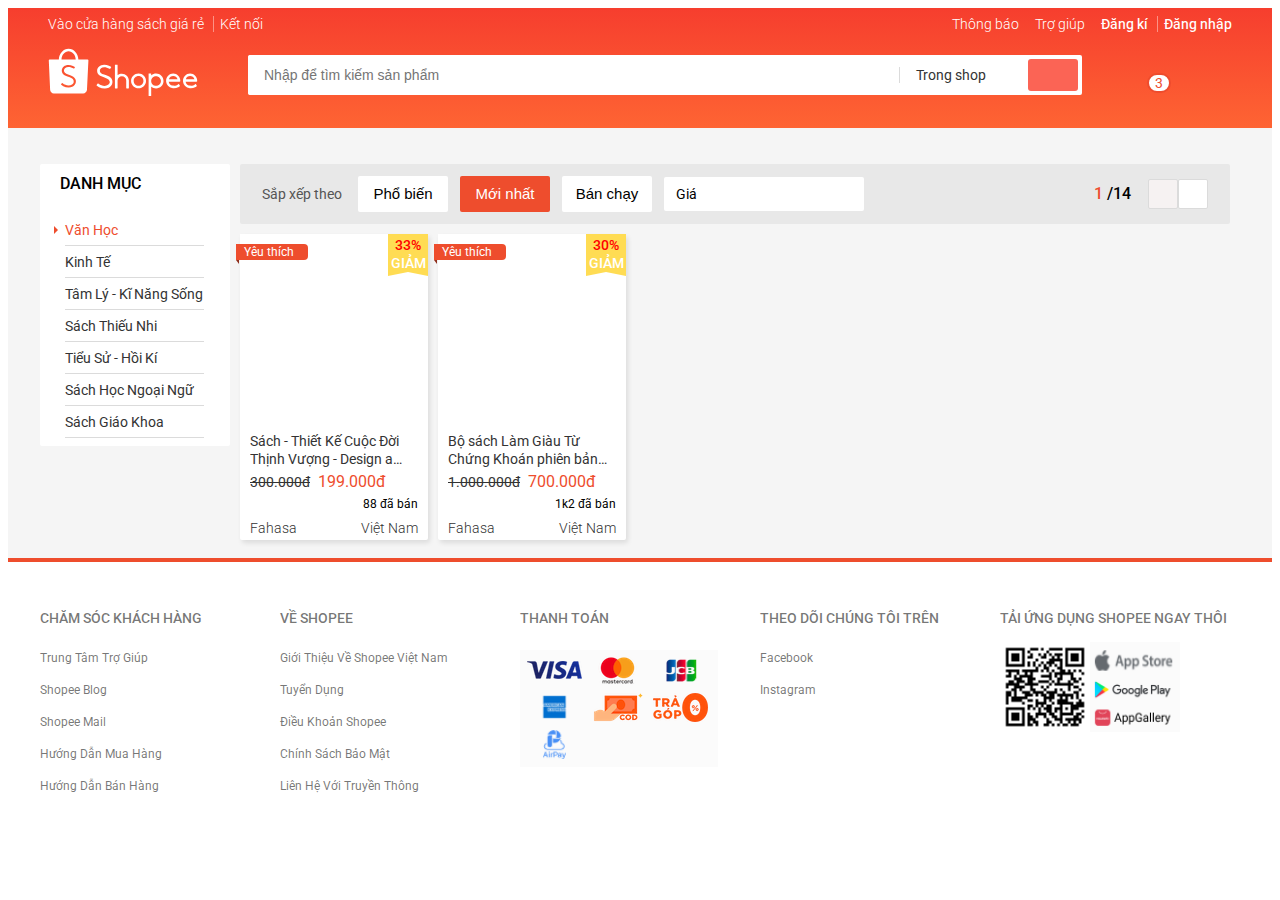
==== commit f5bf7530: "edit all" ====
--- a/index.html
+++ b/index.html
@@ -19,7 +19,7 @@
                 <nav class="header__navbar">
                     <ul class="header__navbar-list">
                         <li class="header__navbar-item header__navbar-item--separate header__navbar-item--has-qr  ">
-                            Vào cửa hàng trên ứng dụng Tickid
+                            Vào cửa hàng sách giá rẻ
                             <div class="header__qr">
                                 <img src="./asset/img/QRcode.png" alt="QR CODE" class="header__qr-img">
                                 <div class="header__qr-apps">
@@ -52,70 +52,24 @@
                             <div class="header__notify">
                                 <header class="header__notify-header">
                                     <h3 class="header__notify-first has-hover">Thông báo mới nhận</h3>
+                                    <!-- Thêm vào thông báo thì thêm thẻ ul này vào -->
                                     <ul class="header__notify-list">
                                         <li class="header__notify-item">
                                             <a href="#" class="header__notify-link">
-                                                <img src="https://cf.shopee.vn/file/e6726cfeeb598c5b6903e35cce53a4e4_tn" alt="" class="header__notify-img">
+                                                <img src="https://cf.shopee.vn/file/c7487225392ba1286fc3682d12f179c3" alt="" class="header__notify-img">
                                                 <div class="header__notify-info">
                                                     <span class="header__notify-name">
-                                                        Mỹ phẩm Ohui chính hãng
+                                                        Bộ sách Làm Giàu Từ Chứng Khoán phiên bản mới + Hướng Dẫn Thực Hành CANSLIM Cho Người Mới Bắt Đầuuuuu
                                                     </span>
                                                     
                                                     <span class="header__notify-description">
-                                                        Mô tả mỹ phẩm Ohuy chính hãng
+                                                        Trạng thái: Mới cập nhật
                                                     </span>
                                                 </div>
                                             </a>
                                         </li>
                                     </ul>
-                                    <ul class="header__notify-list">
-                                        <li class="header__notify-item">
-                                            <a href="#" class="header__notify-link">
-                                                <img src="https://cf.shopee.vn/file/e6726cfeeb598c5b6903e35cce53a4e4_tn" alt="" class="header__notify-img">
-                                                <div class="header__notify-info">
-                                                    <span class="header__notify-name">
-                                                        Mỹ phẩm Ohui chính hãng
-                                                    </span>
-                                                    
-                                                    <span class="header__notify-description">
-                                                        Mô tả mỹ phẩm Ohuy chính hãng
-                                                    </span>
-                                                </div>
-                                            </a>
-                                        </li>
-                                    </ul>
-                                    <ul class="header__notify-list">
-                                        <li class="header__notify-item">
-                                            <a href="#" class="header__notify-link">
-                                                <img src="https://cf.shopee.vn/file/e6726cfeeb598c5b6903e35cce53a4e4_tn" alt="" class="header__notify-img">
-                                                <div class="header__notify-info">
-                                                    <span class="header__notify-name">
-                                                        Mỹ phẩm Ohui chính hãng
-                                                    </span>
-                                                    
-                                                    <span class="header__notify-description">
-                                                        Mô tả mỹ phẩm Ohuy chính hãng
-                                                    </span>
-                                                </div>
-                                            </a>
-                                        </li>
-                                    </ul>
-                                    <ul class="header__notify-list">
-                                        <li class="header__notify-item">
-                                            <a href="#" class="header__notify-link">
-                                                <img src="https://cf.shopee.vn/file/e6726cfeeb598c5b6903e35cce53a4e4_tn" alt="" class="header__notify-img">
-                                                <div class="header__notify-info">
-                                                    <span class="header__notify-name">
-                                                        Mỹ phẩm Ohui chính hãng
-                                                    </span>
-                                                    
-                                                    <span class="header__notify-description">
-                                                        Mô tả mỹ phẩm Ohuy chính hãng
-                                                    </span>
-                                                </div>
-                                            </a>
-                                        </li>
-                                    </ul>
+                                    
                                     <ul class="header__notify-footer">
                                         <a href="#" class="header__notify-footer-btn">Xem thêm</a>
                                     </ul>
@@ -129,11 +83,13 @@
                                 Trợ giúp
                             </a>
                         </li>
-                        <!-- <li class="header__navbar-item "><a href="#" class="header__navbar-item-link header__navbar-item-link--strong header__navbar-item--separate has-hover">Đăng kí</a></li>
-                        <li class="header__navbar-item "><a href="#" class="header__navbar-item-link header__navbar-item-link--strong has-hover">Đăng nhập</a></li>
-                        -->
-
-                        <li class="header__navbar-item header__navbar-user">
+                        <li class="header__navbar-item "><a href="./register.html" class="header__navbar-item-link header__navbar-item-link--strong header__navbar-item--separate has-hover">Đăng kí</a></li>
+                        <li class="header__navbar-item "><a href="./login.html" class="header__navbar-item-link header__navbar-item-link--strong has-hover">Đăng nhập</a></li>
+                       
+                        <!-- Khi đăng nhập thì thay 2 thẻ li header__navbar-item ở trên bằng thẻ li class="header__navbar-item header__navbar-user" -->
+                       
+                       
+                        <!-- <li class="header__navbar-item header__navbar-user">
                             <img src="https://thuthuatnhanh.com/wp-content/uploads/2019/08/avatar-pikachu-de-thuong.jpg" alt="" class="header__navbar-user-img">
                             <span class="header__navbar-user-name">Bảo Anh</span>
                             <ul class="header__navbar-user-menu">
@@ -150,7 +106,7 @@
                                     <a href="#">Đăng xuất</a>
                                 </li>
                             </ul>
-                        </li>
+                        </li> -->
                     </ul>
                     
                 </nav>
@@ -177,10 +133,10 @@
                                 <h3 class="header__search-history-heading">Lịch sử tìm kiếm</h3>
                                 <ul class="header__search-history-list">
                                     <li class="header__search-history-item">
-                                        <a href="">Kem dưỡng da</a>
+                                        <a href="">Sách đắc nhân tâm</a>
                                     </li>
                                     <li class="header__search-history-item">
-                                        <a href="">Kem trị mụn</a>
+                                        <a href="">Sách làm giàu từ chứng khoán</a>
                                     </li>
                                 </ul>
                             </div>
@@ -221,21 +177,24 @@
                                 <h4 class="header__cart-heading">Sản phẩm đã thêm</h4>
                                 <ul class="header__cart-list-item">
                                     <!-- Cart Item -->
+                                    <!-- Thêm vô giỏ hàng thì thêm cái hết cái thẻ li này vào, xong đổi tên, giá, phân loại hàng -->
                                     <li class="header__cart-item">
-                                        <img src="https://hoanghamobile.com/preview/Uploads/2020/11/06/iphone-12-pro-max-4.png" alt="" class="header__cart-img">
+                                        <img src="https://cf.shopee.vn/file/49dfc42ce8dbeafe26d6a2b41caa4e26" alt="" class="header__cart-img">
                                         <div class="header__cart-item-info">
                                             <div class="header__cart-item-head">
-                                                <h5 class="header__cart-item-name"> Iphone 12 Pro max dung lượng 128gb Iphone 12 Pro max dung lượng 128gb Iphone 12 Pro max dung lượng 128gb</h5>
+                                                <!-- Tên -->
+                                                <h5 class="header__cart-item-name"> Sách - Thiết Kế Cuộc Đời Thịnh Vượng - Design a Prosperous Life</h5>
                                                 <div class="header__cart-item-price-wrap">
-
-                                                    <span class="header__cart-item-price">2.000.000đ</span>
+                                                    <!-- Giá -->
+                                                    <span class="header__cart-item-price">199.000đ</span>
                                                     <span class="header__cart-item-multiply">x</span>
                                                     <span class="header__cart-item-quantity">1</span>
                                                 </div>
                                                 
                                             </div>
                                             <div class="header__cart-item-body">
-                                                <span class="header__cart-item-description">Phân loại hàng: Bạc</span>
+                                                <!-- Phân loại hàng -->
+                                                <span class="header__cart-item-description">Phân loại hàng: Văn Học</span>
                                                 <span class="header__cart-item-remove">Xoá</span>
                                             </div>
                                         </div>
@@ -243,49 +202,7 @@
 
                                     </li>
 
-                                    <li class="header__cart-item">
-                                        <img src="https://hoanghamobile.com/preview/Uploads/2020/11/06/iphone-12-pro-max-4.png" alt="" class="header__cart-img">
-                                        <div class="header__cart-item-info">
-                                            <div class="header__cart-item-head">
-                                                <h5 class="header__cart-item-name">Iphone 12 Pro max dung lượng 128gb</h5>
-                                                <div class="header__cart-item-price-wrap">
-
-                                                    <span class="header__cart-item-price">2.000.000đ</span>
-                                                    <span class="header__cart-item-multiply">x</span>
-                                                    <span class="header__cart-item-quantity">1</span>
-                                                </div>
-                                                
-                                            </div>
-                                            <div class="header__cart-item-body">
-                                                <span class="header__cart-item-description">Phân loại hàng: Bạc</span>
-                                                <span class="header__cart-item-remove">Xoá</span>
-                                            </div>
-                                        </div>
-
-
-                                    </li>
-
-                                     <li class="header__cart-item">
-                                        <img src="https://hoanghamobile.com/preview/Uploads/2020/11/06/iphone-12-pro-max-4.png" alt="" class="header__cart-img">
-                                        <div class="header__cart-item-info">
-                                            <div class="header__cart-item-head">
-                                                <h5 class="header__cart-item-name">Iphone 12 Pro max dung lượng 128gb</h5>
-                                                <div class="header__cart-item-price-wrap">
-
-                                                    <span class="header__cart-item-price">2.000.000đ</span>
-                                                    <span class="header__cart-item-multiply">x</span>
-                                                    <span class="header__cart-item-quantity">1</span>
-                                                </div>
-                                                
-                                            </div>
-                                            <div class="header__cart-item-body">
-                                                <span class="header__cart-item-description">Phân loại hàng: Bạc</span>
-                                                <span class="header__cart-item-remove">Xoá</span>
-                                            </div>
-                                        </div>
-
-
-                                    </li>
+                                    
                                     
 
                                 </ul>
@@ -424,25 +341,25 @@
                             </h3>
                             <ul class="category-list">
                                 <li class="category-item category-item--active">
-                                    <a href="#" class="category-item__link">ALPINA</a>
+                                    <a href="#" class="category-item__link">Văn Học</a>
                                 </li>
                                 <li class="category-item">
-                                    <a href="#" class="category-item__link">BERLING</a>
+                                    <a href="#" class="category-item__link">Kinh Tế</a>
                                 </li>
                                 <li class="category-item">
-                                    <a href="#" class="category-item__link">BREITLING</a>
+                                    <a href="#" class="category-item__link">Tâm Lý - Kĩ Năng Sống</a>
                                 </li>
                                 <li class="category-item">
-                                    <a href="#" class="category-item__link">CALVIN KLEIN</a>
+                                    <a href="#" class="category-item__link">Sách Thiếu Nhi</a>
                                 </li>
                                 <li class="category-item">
-                                    <a href="#" class="category-item__link">CANDINO</a>
+                                    <a href="#" class="category-item__link">Tiểu Sử - Hồi Kí</a>
                                 </li>
                                 <li class="category-item">
-                                    <a href="#" class="category-item__link">CENTURY</a>
+                                    <a href="#" class="category-item__link">Sách Học Ngoại Ngữ</a>
                                 </li>
                                 <li class="category-item">
-                                    <a href="#" class="category-item__link">CERTINA</a>
+                                    <a href="#" class="category-item__link">Sách Giáo Khoa</a>
                                 </li>
                             </ul>
                         </nav>
@@ -492,15 +409,17 @@
                                  <div class="grid__col-2-4">
                                      <!-- Product Item -->
                                     <div class="home-product-item">
-                                        <div class="home-product-item__img" style="background-image: url(https://cf.shopee.vn/file/61bf9d0eb926ecf875efe460b78001a4);">
+                                        <div class="home-product-item__img" style="background-image: url(https://cf.shopee.vn/file/c08a9927b068dd28ebab788012e38106);">
 
                                         </div>
-
-                                        <h4 class="home-product-item__name">Đồng Hồ Nam PAGINI PA9966 Dây Titanium Thời Trang Cao Cấp</h4>
+                                        <!-- Thay đổi tên -->
+                                        <h4 class="home-product-item__name">Sách - Thiết Kế Cuộc Đời Thịnh Vượng - Design a Prosperous Life
+                                        </h4>
                                         <div class="home-product-item__price">
-
-                                            <span class="home-product-item__price-old">5.000.000đ</span>
-                                            <span class="home-product-item__price-current">4.000.000đ</span>
+                                            <!-- Giá cũ -->
+                                            <span class="home-product-item__price-old">300.000đ</span>
+                                            <!-- Giá hiện tại -->
+                                            <span class="home-product-item__price-current">199.000đ</span>
                                             
                                         </div>
 
@@ -521,13 +440,16 @@
                                                 <i class="fas fa-star"></i>
                                                 
                                             </div>
+                                            <!-- Số sản phẩm đã bán -->
                                             <span class="home-product-item__sold">88 đã bán</span>
 
                                         </div>
 
                                         <div class="home-product-item__origin">
-                                            <span class="home-product-item__brand">Alpina</span>
-                                            <span class="home-product-item__origin-name">Nhật Bản</span>
+                                            <!-- Nhà xuất bản -->
+                                            <span class="home-product-item__brand">Fahasa</span>
+                                            <!-- Xuất xứ -->
+                                            <span class="home-product-item__origin-name">Việt Nam</span>
                                         </div>
                                         
                                         <div class="home-product-item__favourite">
@@ -539,7 +461,8 @@
                                         </div>
 
                                         <div class="home-product-item__sale-off">
-                                            <span class="home-product-item__sale-off-percent">10%</span>
+                                            <!-- Số % giảm dựa vào giá cũ và giá mới -->
+                                            <span class="home-product-item__sale-off-percent">33%</span>
                                             <div class="home-product-item__sale-off-label">GIẢM</div>
                                         
                                         </div>  
@@ -549,15 +472,16 @@
                                  <div class="grid__col-2-4">
                                     <!-- Product Item -->
                                    <div class="home-product-item">
-                                       <div class="home-product-item__img" style="background-image: url(https://cf.shopee.vn/file/d0eebdfd3066033b1757ce196097e73f);">
+                                       <div class="home-product-item__img" style="background-image: url(https://cf.shopee.vn/file/c7487225392ba1286fc3682d12f179c3);">
 
                                        </div>
-
-                                       <h4 class="home-product-item__name">[Mã FASHIONRNK giảm 10K đơn 50K] Đồng Hồ Nam PAGINI PA5588 Dây Thép, Kim Loại Không Gỉ Cao Cấp Mặt Đính Đá Kim Dạ Quang</h4>
+                                       <!-- Đổi tên -->
+                                       <h4 class="home-product-item__name">Bộ sách Làm Giàu Từ Chứng Khoán phiên bản mới + Hướng Dẫn Thực Hành CANSLIM Cho Người Mới Bắt Đầu</h4>
                                        <div class="home-product-item__price">
-
-                                           <span class="home-product-item__price-old">900.000đ</span>
-                                           <span class="home-product-item__price-current">450.000đ</span>
+                                            <!-- Giá cũ -->
+                                           <span class="home-product-item__price-old">1.000.000đ</span>
+                                           <!-- Giá mới -->
+                                           <span class="home-product-item__price-current">700.000đ</span>
                                            
                                        </div>
 
@@ -578,13 +502,16 @@
                                                <i class="fas fa-star"></i>
                                                
                                            </div>
+                                           <!-- Số sản phẩm đã bán -->
                                            <span class="home-product-item__sold">1k2 đã bán</span>
 
                                        </div>
 
                                        <div class="home-product-item__origin">
-                                           <span class="home-product-item__brand">Alpina</span>
-                                           <span class="home-product-item__origin-name">Trung Quốc</span>
+                                           <!-- Nhà xuất bản -->
+                                           <span class="home-product-item__brand">Fahasa</span>
+                                           <!-- Xuất xứ -->
+                                           <span class="home-product-item__origin-name">Việt Nam</span>
                                        </div>
                                        
                                        <div class="home-product-item__favourite">
@@ -596,840 +523,20 @@
                                        </div>
 
                                        <div class="home-product-item__sale-off">
-                                           <span class="home-product-item__sale-off-percent">10%</span>
+                                           <!-- Số % giảm dựa vào giá cũ và giá mới -->
+                                           <span class="home-product-item__sale-off-percent">30%</span>
                                            <div class="home-product-item__sale-off-label">GIẢM</div>
                                        
                                        </div>  
                                    </div>                            
                                 </div>
-
-                                <div class="grid__col-2-4">
-                                    <!-- Product Item -->
-                                   <div class="home-product-item">
-                                       <div class="home-product-item__img" style="background-image: url(https://cf.shopee.vn/file/8b33dfb982ade0cfafd2f13fa2b2799a);">
-
-                                       </div>
-
-                                       <h4 class="home-product-item__name">Đồng hồ đeo tay Shengke kết cấu thạch anh chống thấm nước dây đen màu xanh thời trang sang trọng cho nữ</h4>
-                                       <div class="home-product-item__price">
-
-                                           <span class="home-product-item__price-old">300.000đ</span>
-                                           <span class="home-product-item__price-current">223.000đ</span>
-                                           
-                                       </div>
-
-                                       <div class="home-product-item__action">
-
-                                           <!-- neu like thi them class  home-product-item__liked vao the span-->
-                                           <span class="home-product-item__like">
-                                               <i class="home-product-item__like-icon far fa-heart"></i>
-                                               <i class="home-product-item__liked-icon fas fa-heart"></i>
-
-                                           </span>
-
-                                           <div class="home-product-item__rating">
-                                               <i class="home-product-item__star--gold fas fa-star"></i>
-                                               <i class="home-product-item__star--gold fas fa-star"></i>
-                                               <i class="home-product-item__star--gold fas fa-star"></i>
-                                               <i class="home-product-item__star--gold fas fa-star"></i>
-                                               <i class="fas fa-star"></i>
-                                               
-                                           </div>
-                                           <span class="home-product-item__sold">202 đã bán</span>
-
-                                       </div>
-
-                                       <div class="home-product-item__origin">
-                                           <span class="home-product-item__brand">Shengke</span>
-                                           <span class="home-product-item__origin-name">Trung Quốc</span>
-                                       </div>
-                                       
-                                       <div class="home-product-item__favourite">
-                                           <i class="fas fa-check"></i>
-                                           <span>
-
-                                               Yêu thích
-                                           </span>
-                                       </div>
-
-                                       <div class="home-product-item__sale-off">
-                                           <span class="home-product-item__sale-off-percent">10%</span>
-                                           <div class="home-product-item__sale-off-label">GIẢM</div>
-                                       
-                                       </div>  
-                                   </div>                            
-                                </div>
-
-                                <div class="grid__col-2-4">
-                                    <!-- Product Item -->
-                                   <div class="home-product-item">
-                                       <div class="home-product-item__img" style="background-image: url(https://cf.shopee.vn/file/6c1580b2ad843fb0dd2fad8d5ef52e6d);">
-
-                                       </div>
-
-                                       <h4 class="home-product-item__name">Đồng Hồ Shengke K8013 Bằng Da Màu đen Trắng Cho Nữ</h4>
-                                       <div class="home-product-item__price">
-
-                                           <span class="home-product-item__price-old">300.000đ</span>
-                                           <span class="home-product-item__price-current">223.000đ</span>
-                                           
-                                       </div>
-
-                                       <div class="home-product-item__action">
-
-                                           <!-- neu like thi them class  home-product-item__liked vao the span-->
-                                           <span class="home-product-item__like">
-                                               <i class="home-product-item__like-icon far fa-heart"></i>
-                                               <i class="home-product-item__liked-icon fas fa-heart"></i>
-
-                                           </span>
-
-                                           <div class="home-product-item__rating">
-                                               <i class="home-product-item__star--gold fas fa-star"></i>
-                                               <i class="home-product-item__star--gold fas fa-star"></i>
-                                               <i class="home-product-item__star--gold fas fa-star"></i>
-                                               <i class="home-product-item__star--gold fas fa-star"></i>
-                                               <i class="fas fa-star"></i>
-                                               
-                                           </div>
-                                           <span class="home-product-item__sold">202 đã bán</span>
-
-                                       </div>
-
-                                       <div class="home-product-item__origin">
-                                           <span class="home-product-item__brand">Shengke</span>
-                                           <span class="home-product-item__origin-name">Trung Quốc</span>
-                                       </div>
-                                       
-                                       <div class="home-product-item__favourite">
-                                           <i class="fas fa-check"></i>
-                                           <span>
-
-                                               Yêu thích
-                                           </span>
-                                       </div>
-
-                                       <div class="home-product-item__sale-off">
-                                           <span class="home-product-item__sale-off-percent">10%</span>
-                                           <div class="home-product-item__sale-off-label">GIẢM</div>
-                                       
-                                       </div>  
-                                   </div>                            
-                                </div>
-
-
-                                <div class="grid__col-2-4">
-                                    <!-- Product Item -->
-                                   <div class="home-product-item">
-                                       <div class="home-product-item__img" style="background-image: url(https://cf.shopee.vn/file/2097a46ece4dc3fa07bb00ba326c0107);">
-
-                                       </div>
-
-                                       <h4 class="home-product-item__name">Đồng hồ chống nước phát sáng dây bằng da cho nữ</h4>
-                                       <div class="home-product-item__price">
-
-                                           <span class="home-product-item__price-old">500.000đ</span>
-                                           <span class="home-product-item__price-current">300.000đ</span>
-                                           
-                                       </div>
-
-                                       <div class="home-product-item__action">
-
-                                           <!-- neu like thi them class  home-product-item__liked vao the span-->
-                                           <span class="home-product-item__like">
-                                               <i class="home-product-item__like-icon far fa-heart"></i>
-                                               <i class="home-product-item__liked-icon fas fa-heart"></i>
-
-                                           </span>
-
-                                           <div class="home-product-item__rating">
-                                               <i class="home-product-item__star--gold fas fa-star"></i>
-                                               <i class="home-product-item__star--gold fas fa-star"></i>
-                                               <i class="home-product-item__star--gold fas fa-star"></i>
-                                               <i class="home-product-item__star--gold fas fa-star"></i>
-                                               <i class="fas fa-star"></i>
-                                               
-                                           </div>
-                                           <span class="home-product-item__sold">1k8 đã bán</span>
-
-                                       </div>
-
-                                       <div class="home-product-item__origin">
-                                           <span class="home-product-item__brand">Mineral</span>
-                                           <span class="home-product-item__origin-name">Pháp</span>
-                                       </div>
-                                       
-                                       <div class="home-product-item__favourite">
-                                           <i class="fas fa-check"></i>
-                                           <span>
-
-                                               Yêu thích
-                                           </span>
-                                       </div>
-
-                                       <div class="home-product-item__sale-off">
-                                           <span class="home-product-item__sale-off-percent">20%</span>
-                                           <div class="home-product-item__sale-off-label">GIẢM</div>
-                                       
-                                       </div>  
-                                   </div>                            
-                                </div>
-                            
-
-                        
-                            </div>
-
-
-                            <div class="grid__row">
-                                <div class="grid__col-2-4">
-                                    <!-- Product Item -->
-                                   <div class="home-product-item">
-                                       <div class="home-product-item__img" style="background-image: url(https://cf.shopee.vn/file/5863f258501ba922b412ac6add559265);">
-
-                                       </div>
-
-                                       <h4 class="home-product-item__name">Đồng hồ thể thao nam nữ Unisex cao cấp chính hãng SPORT WATCH siêu hot giá rẻ</h4>
-                                       <div class="home-product-item__price">
-
-                                           <span class="home-product-item__price-old">260.000đ</span>
-                                           <span class="home-product-item__price-current">180.000đ</span>
-                                           
-                                       </div>
-
-                                       <div class="home-product-item__action">
-
-                                           <!-- neu like thi them class  home-product-item__liked vao the span-->
-                                           <span class="home-product-item__like">
-                                               <i class="home-product-item__like-icon far fa-heart"></i>
-                                               <i class="home-product-item__liked-icon fas fa-heart"></i>
-
-                                           </span>
-
-                                           <div class="home-product-item__rating">
-                                               <i class="home-product-item__star--gold fas fa-star"></i>
-                                               <i class="home-product-item__star--gold fas fa-star"></i>
-                                               <i class="home-product-item__star--gold fas fa-star"></i>
-                                               <i class="home-product-item__star--gold fas fa-star"></i>
-                                               <i class="fas fa-star"></i>
-                                               
-                                           </div>
-                                           <span class="home-product-item__sold">298 đã bán</span>
-
-                                       </div>
-
-                                       <div class="home-product-item__origin">
-                                           <span class="home-product-item__brand">Berling</span>
-                                           <span class="home-product-item__origin-name">Mĩ</span>
-                                       </div>
-                                       
-                                       <div class="home-product-item__favourite">
-                                           <i class="fas fa-check"></i>
-                                           <span>
-
-                                               Yêu thích
-                                           </span>
-                                       </div>
-
-                                       <div class="home-product-item__sale-off">
-                                           <span class="home-product-item__sale-off-percent">31%</span>
-                                           <div class="home-product-item__sale-off-label">GIẢM</div>
-                                       
-                                       </div>  
-                                   </div>                            
-                                </div>
-
-                                <div class="grid__col-2-4">
-                                   <!-- Product Item -->
-                                  <div class="home-product-item">
-                                      <div class="home-product-item__img" style="background-image: url(https://cf.shopee.vn/file/8da2764bf87f12b5e2c8dc43801a6a69);">
-
-                                      </div>
-
-                                      <h4 class="home-product-item__name">BOSTANTEN Đồng Hồ Kỹ Thuật Số Chống Thấm Nước Phong Cách Cá Tính Cho Nam</h4>
-                                      <div class="home-product-item__price">
-
-                                          <span class="home-product-item__price-old">250.000đ</span>
-                                          <span class="home-product-item__price-current">195.000đ</span>
-                                          
-                                      </div>
-
-                                      <div class="home-product-item__action">
-
-                                          <!-- neu like thi them class  home-product-item__liked vao the span-->
-                                          <span class="home-product-item__like">
-                                              <i class="home-product-item__like-icon far fa-heart"></i>
-                                              <i class="home-product-item__liked-icon fas fa-heart"></i>
-
-                                          </span>
-
-                                          <div class="home-product-item__rating">
-                                              <i class="home-product-item__star--gold fas fa-star"></i>
-                                              <i class="home-product-item__star--gold fas fa-star"></i>
-                                              <i class="home-product-item__star--gold fas fa-star"></i>
-                                              <i class="home-product-item__star--gold fas fa-star"></i>
-                                              <i class="fas fa-star"></i>
-                                              
-                                          </div>
-                                          <span class="home-product-item__sold">330 đã bán</span>
-
-                                      </div>
-
-                                      <div class="home-product-item__origin">
-                                          <span class="home-product-item__brand">Calvin Klein</span>
-                                          <span class="home-product-item__origin-name">Trung Quốc</span>
-                                      </div>
-                                      
-                                      <div class="home-product-item__favourite">
-                                          <i class="fas fa-check"></i>
-                                          <span>
-
-                                              Yêu thích
-                                          </span>
-                                      </div>
-
-                                      <div class="home-product-item__sale-off">
-                                          <span class="home-product-item__sale-off-percent">22%</span>
-                                          <div class="home-product-item__sale-off-label">GIẢM</div>
-                                      
-                                      </div>  
-                                  </div>                            
-                               </div>
-
-                               <div class="grid__col-2-4">
-                                   <!-- Product Item -->
-                                  <div class="home-product-item">
-                                      <div class="home-product-item__img" style="background-image: url(https://cf.shopee.vn/file/ab612e50d14f6552934a6f40d237531b);">
-
-                                      </div>
-
-                                      <h4 class="home-product-item__name">Đồng hồ đôi nam nữ Halei mặt đen sang trọng lịch lãm quí phái</h4>
-                                      <div class="home-product-item__price">
-
-                                          <span class="home-product-item__price-old">650.000đ</span>
-                                          <span class="home-product-item__price-current">350.000đ</span>
-                                          
-                                      </div>
-
-                                      <div class="home-product-item__action">
-
-                                          <!-- neu like thi them class  home-product-item__liked vao the span-->
-                                          <span class="home-product-item__like">
-                                              <i class="home-product-item__like-icon far fa-heart"></i>
-                                              <i class="home-product-item__liked-icon fas fa-heart"></i>
-
-                                          </span>
-
-                                          <div class="home-product-item__rating">
-                                              <i class="home-product-item__star--gold fas fa-star"></i>
-                                              <i class="home-product-item__star--gold fas fa-star"></i>
-                                              <i class="home-product-item__star--gold fas fa-star"></i>
-                                              <i class="home-product-item__star--gold fas fa-star"></i>
-                                              <i class="fas fa-star"></i>
-                                              
-                                          </div>
-                                          <span class="home-product-item__sold">202 đã bán</span>
-
-                                      </div>
-
-                                      <div class="home-product-item__origin">
-                                          <span class="home-product-item__brand">HaLei</span>
-                                          <span class="home-product-item__origin-name">Trung Quốc</span>
-                                      </div>
-                                      
-                                      <div class="home-product-item__favourite">
-                                          <i class="fas fa-check"></i>
-                                          <span>
-
-                                              Yêu thích
-                                          </span>
-                                      </div>
-
-                                      <div class="home-product-item__sale-off">
-                                          <span class="home-product-item__sale-off-percent">40%</span>
-                                          <div class="home-product-item__sale-off-label">GIẢM</div>
-                                      
-                                      </div>  
-                                  </div>                            
-                               </div>
-
-                               <div class="grid__col-2-4">
-                                   <!-- Product Item -->
-                                  <div class="home-product-item">
-                                      <div class="home-product-item__img" style="background-image: url(https://cf.shopee.vn/file/4991c98c6282faeae982e9adb64fb6bc);">
-
-                                      </div>
-
-                                      <h4 class="home-product-item__name">ĐỒNG HỒ NỮ DÂY NAM CHÂM DÂY LỤA MADLYZ MẶT ĐÍNH KIM TUYẾN LẤP LÁNH SANG CHẢNH CỰC ĐẸP</h4>
-                                      <div class="home-product-item__price">
-
-                                          <span class="home-product-item__price-old">160.000đ</span>
-                                          <span class="home-product-item__price-current">125.000đ</span>
-                                          
-                                      </div>
-
-                                      <div class="home-product-item__action">
-
-                                          <!-- neu like thi them class  home-product-item__liked vao the span-->
-                                          <span class="home-product-item__like">
-                                              <i class="home-product-item__like-icon far fa-heart"></i>
-                                              <i class="home-product-item__liked-icon fas fa-heart"></i>
-
-                                          </span>
-
-                                          <div class="home-product-item__rating">
-                                              <i class="home-product-item__star--gold fas fa-star"></i>
-                                              <i class="home-product-item__star--gold fas fa-star"></i>
-                                              <i class="home-product-item__star--gold fas fa-star"></i>
-                                              <i class="home-product-item__star--gold fas fa-star"></i>
-                                              <i class="fas fa-star"></i>
-                                              
-                                          </div>
-                                          <span class="home-product-item__sold">2k2 đã bán</span>
-
-                                      </div>
-
-                                      <div class="home-product-item__origin">
-                                          <span class="home-product-item__brand">LSVTR</span>
-                                          <span class="home-product-item__origin-name">Trung Quốc</span>
-                                      </div>
-                                      
-                                      <div class="home-product-item__favourite">
-                                          <i class="fas fa-check"></i>
-                                          <span>
-
-                                              Yêu thích
-                                          </span>
-                                      </div>
-
-                                      <div class="home-product-item__sale-off">
-                                          <span class="home-product-item__sale-off-percent">22%</span>
-                                          <div class="home-product-item__sale-off-label">GIẢM</div>
-                                      
-                                      </div>  
-                                  </div>                            
-                               </div>
-
-
-                               <div class="grid__col-2-4">
-                                   <!-- Product Item -->
-                                  <div class="home-product-item">
-                                      <div class="home-product-item__img" style="background-image: url(https://cf.shopee.vn/file/871c4e7f965bff5b372e74a978d9954c);">
-
-                                      </div>
-
-                                      <h4 class="home-product-item__name">Đồng hồ thời trang nam nữ rẻ đẹp GENEVA 2 kim độc đáo, dây dù đeo êm tây, phù hợp đeo đi học, đi chơi ( Mã: A3S )</h4>
-                                      <div class="home-product-item__price">
-
-                                          <span class="home-product-item__price-old">400.000đ</span>
-                                          <span class="home-product-item__price-current">220.000đ</span>
-                                          
-                                      </div>
-
-                                      <div class="home-product-item__action">
-
-                                          <!-- neu like thi them class  home-product-item__liked vao the span-->
-                                          <span class="home-product-item__like">
-                                              <i class="home-product-item__like-icon far fa-heart"></i>
-                                              <i class="home-product-item__liked-icon fas fa-heart"></i>
-
-                                          </span>
-
-                                          <div class="home-product-item__rating">
-                                              <i class="home-product-item__star--gold fas fa-star"></i>
-                                              <i class="home-product-item__star--gold fas fa-star"></i>
-                                              <i class="home-product-item__star--gold fas fa-star"></i>
-                                              <i class="home-product-item__star--gold fas fa-star"></i>
-                                              <i class="fas fa-star"></i>
-                                              
-                                          </div>
-                                          <span class="home-product-item__sold">1k8 đã bán</span>
-
-                                      </div>
-
-                                      <div class="home-product-item__origin">
-                                          <span class="home-product-item__brand">Geneval</span>
-                                          <span class="home-product-item__origin-name">Pháp</span>
-                                      </div>
-                                      
-                                      <div class="home-product-item__favourite">
-                                          <i class="fas fa-check"></i>
-                                          <span>
-
-                                              Yêu thích
-                                          </span>
-                                      </div>
-
-                                      <div class="home-product-item__sale-off">
-                                          <span class="home-product-item__sale-off-percent">45%</span>
-                                          <div class="home-product-item__sale-off-label">GIẢM</div>
-                                      
-                                      </div>  
-                                  </div>                            
-                               </div>
-                           
-
-                       
-                           </div>
-
-                           <div class="grid__row">
-                            <div class="grid__col-2-4">
-                                <!-- Product Item -->
-                               <div class="home-product-item">
-                                   <div class="home-product-item__img" style="background-image: url(https://cf.shopee.vn/file/3229e8d597e8c5492d00952edc6e3552);">
-
-                                   </div>
-
-                                   <h4 class="home-product-item__name">Đồng Hồ Thông Minh T500 Seri 6 Thay ảnh tùy ý Nghe gọi kết nối bluetooth 5.0 44mm</h4>
-                                   <div class="home-product-item__price">
-
-                                       <span class="home-product-item__price-old">450.000đ</span>
-                                       <span class="home-product-item__price-current">279.000đ</span>
-                                       
-                                   </div>
-
-                                   <div class="home-product-item__action">
-
-                                       <!-- neu like thi them class  home-product-item__liked vao the span-->
-                                       <span class="home-product-item__like">
-                                           <i class="home-product-item__like-icon far fa-heart"></i>
-                                           <i class="home-product-item__liked-icon fas fa-heart"></i>
-
-                                       </span>
-
-                                       <div class="home-product-item__rating">
-                                           <i class="home-product-item__star--gold fas fa-star"></i>
-                                           <i class="home-product-item__star--gold fas fa-star"></i>
-                                           <i class="home-product-item__star--gold fas fa-star"></i>
-                                           <i class="home-product-item__star--gold fas fa-star"></i>
-                                           <i class="fas fa-star"></i>
-                                           
-                                       </div>
-                                       <span class="home-product-item__sold">2980 đã bán</span>
-
-                                   </div>
-
-                                   <div class="home-product-item__origin">
-                                       <span class="home-product-item__brand">Calvin Klein</span>
-                                       <span class="home-product-item__origin-name">Mĩ</span>
-                                   </div>
-                                   
-                                   <div class="home-product-item__favourite">
-                                       <i class="fas fa-check"></i>
-                                       <span>
-
-                                           Yêu thích
-                                       </span>
-                                   </div>
-
-                                   <div class="home-product-item__sale-off">
-                                       <span class="home-product-item__sale-off-percent">38%</span>
-                                       <div class="home-product-item__sale-off-label">GIẢM</div>
-                                   
-                                   </div>  
-                               </div>                            
-                            </div>
-
-                            <div class="grid__col-2-4">
-                               <!-- Product Item -->
-                              <div class="home-product-item">
-                                  <div class="home-product-item__img" style="background-image: url(https://cf.shopee.vn/file/7b64bedea510ea1936349db7db07322d);">
-
-                                  </div>
-
-                                  <h4 class="home-product-item__name">[CHÍNH HÃNG]Đồng hồ thông minh T500 Fullbox,Chống Nước,Kết Nối Bluetooth Đủ Màu-Kiểu dáng Apple Watch series 5</h4>
-                                  <div class="home-product-item__price">
-
-                                      <span class="home-product-item__price-old">600.000đ</span>
-                                      <span class="home-product-item__price-current">360.000đ</span>
-                                      
-                                  </div>
-
-                                  <div class="home-product-item__action">
-
-                                      <!-- neu like thi them class  home-product-item__liked vao the span-->
-                                      <span class="home-product-item__like">
-                                          <i class="home-product-item__like-icon far fa-heart"></i>
-                                          <i class="home-product-item__liked-icon fas fa-heart"></i>
-
-                                      </span>
-
-                                      <div class="home-product-item__rating">
-                                          <i class="home-product-item__star--gold fas fa-star"></i>
-                                          <i class="home-product-item__star--gold fas fa-star"></i>
-                                          <i class="home-product-item__star--gold fas fa-star"></i>
-                                          <i class="home-product-item__star--gold fas fa-star"></i>
-                                          <i class="fas fa-star"></i>
-                                          
-                                      </div>
-                                      <span class="home-product-item__sold">600 đã bán</span>
-
-                                  </div>
-
-                                  <div class="home-product-item__origin">
-                                      <span class="home-product-item__brand">Apple</span>
-                                      <span class="home-product-item__origin-name">Mĩ</span>
-                                  </div>
-                                  
-                                  <div class="home-product-item__favourite">
-                                      <i class="fas fa-check"></i>
-                                      <span>
-
-                                          Yêu thích
-                                      </span>
-                                  </div>
-
-                                  <div class="home-product-item__sale-off">
-                                      <span class="home-product-item__sale-off-percent">40%</span>
-                                      <div class="home-product-item__sale-off-label">GIẢM</div>
-                                  
-                                  </div>  
-                              </div>                            
-                           </div>
-
-                           <div class="grid__col-2-4">
-                               <!-- Product Item -->
-                              <div class="home-product-item">
-                                  <div class="home-product-item__img" style="background-image: url(https://cf.shopee.vn/file/48ba8b0bd7641eb98489abaf0bdd07c2);">
-
-                                  </div>
-
-                                  <h4 class="home-product-item__name">Đồng hồ Apple Watch Series 3 GPS FULLBOX bảo hành 12 tháng lỗi 1 đổi 1 tại Xoăn Store</h4>
-                                  <div class="home-product-item__price">
-
-                                      <span class="home-product-item__price-old">6.299.000đ</span>
-                                      <span class="home-product-item__price-current">3.699.000đ</span>
-                                      
-                                  </div>
-
-                                  <div class="home-product-item__action">
-
-                                      <!-- neu like thi them class  home-product-item__liked vao the span-->
-                                      <span class="home-product-item__like">
-                                          <i class="home-product-item__like-icon far fa-heart"></i>
-                                          <i class="home-product-item__liked-icon fas fa-heart"></i>
-
-                                      </span>
-
-                                      <div class="home-product-item__rating">
-                                          <i class="home-product-item__star--gold fas fa-star"></i>
-                                          <i class="home-product-item__star--gold fas fa-star"></i>
-                                          <i class="home-product-item__star--gold fas fa-star"></i>
-                                          <i class="home-product-item__star--gold fas fa-star"></i>
-                                          <i class="fas fa-star"></i>
-                                          
-                                      </div>
-                                      <span class="home-product-item__sold">340 đã bán</span>
-
-                                  </div>
-
-                                  <div class="home-product-item__origin">
-                                      <span class="home-product-item__brand">Apple</span>
-                                      <span class="home-product-item__origin-name">Mĩ</span>
-                                  </div>
-                                  
-                                  <div class="home-product-item__favourite">
-                                      <i class="fas fa-check"></i>
-                                      <span>
-
-                                          Yêu thích
-                                      </span>
-                                  </div>
-
-                                  <div class="home-product-item__sale-off">
-                                      <span class="home-product-item__sale-off-percent">40%</span>
-                                      <div class="home-product-item__sale-off-label">GIẢM</div>
-                                  
-                                  </div>  
-                              </div>                            
-                           </div>
-
-                           <div class="grid__col-2-4">
-                               <!-- Product Item -->
-                              <div class="home-product-item">
-                                  <div class="home-product-item__img" style="background-image: url(https://cdn.tgdd.vn/Products/Images/7264/209733/kenneth-cole-kc50982003-nam-avatar-1-600x600.jpg);">
-
-                                  </div>
-
-                                  <h4 class="home-product-item__name">Đồng hồ Nam Kenneth Cole KC50982003</h4>
-                                  <div class="home-product-item__price">
-
-                                      <span class="home-product-item__price-old">3.020.000đ</span>
-                                      <span class="home-product-item__price-current">1.510.000đ</span>
-                                      
-                                  </div>
-
-                                  <div class="home-product-item__action">
-
-                                      <!-- neu like thi them class  home-product-item__liked vao the span-->
-                                      <span class="home-product-item__like">
-                                          <i class="home-product-item__like-icon far fa-heart"></i>
-                                          <i class="home-product-item__liked-icon fas fa-heart"></i>
-
-                                      </span>
-
-                                      <div class="home-product-item__rating">
-                                          <i class="home-product-item__star--gold fas fa-star"></i>
-                                          <i class="home-product-item__star--gold fas fa-star"></i>
-                                          <i class="home-product-item__star--gold fas fa-star"></i>
-                                          <i class="home-product-item__star--gold fas fa-star"></i>
-                                          <i class="fas fa-star"></i>
-                                          
-                                      </div>
-                                      <span class="home-product-item__sold">2k2 đã bán</span>
-
-                                  </div>
-
-                                  <div class="home-product-item__origin">
-                                      <span class="home-product-item__brand">Kenneth Cole</span>
-                                      <span class="home-product-item__origin-name">Mĩ</span>
-                                  </div>
-                                  
-                                  <div class="home-product-item__favourite">
-                                      <i class="fas fa-check"></i>
-                                      <span>
-
-                                          Yêu thích
-                                      </span>
-                                  </div>
-
-                                  <div class="home-product-item__sale-off">
-                                      <span class="home-product-item__sale-off-percent">50%</span>
-                                      <div class="home-product-item__sale-off-label">GIẢM</div>
-                                  
-                                  </div>  
-                              </div>                            
-                           </div>
-
-
-                           <div class="grid__col-2-4">
-                               <!-- Product Item -->
-                              <div class="home-product-item">
-                                  <div class="home-product-item__img" style="background-image: url(https://cdn.tgdd.vn/Products/Images/7264/209724/aviator-avw6971g352-nam-1-1-600x600.jpg");">
-
-                                  </div>
-
-                                  <h4 class="home-product-item__name">Đồng hồ Nam Aviator AVW8517G352</h4>
-                                  <div class="home-product-item__price">
-
-                                      <span class="home-product-item__price-old">1.999.000đ</span>
-                                      <span class="home-product-item__price-current">999.000đ</span>
-                                      
-                                  </div>
-
-                                  <div class="home-product-item__action">
-
-                                      <!-- neu like thi them class  home-product-item__liked vao the span-->
-                                      <span class="home-product-item__like">
-                                          <i class="home-product-item__like-icon far fa-heart"></i>
-                                          <i class="home-product-item__liked-icon fas fa-heart"></i>
-
-                                      </span>
-
-                                      <div class="home-product-item__rating">
-                                          <i class="home-product-item__star--gold fas fa-star"></i>
-                                          <i class="home-product-item__star--gold fas fa-star"></i>
-                                          <i class="home-product-item__star--gold fas fa-star"></i>
-                                          <i class="home-product-item__star--gold fas fa-star"></i>
-                                          <i class="fas fa-star"></i>
-                                          
-                                      </div>
-                                      <span class="home-product-item__sold">1k8 đã bán</span>
-
-                                  </div>
-
-                                  <div class="home-product-item__origin">
-                                      <span class="home-product-item__brand">Aviator</span>
-                                      <span class="home-product-item__origin-name">Pháp</span>
-                                  </div>
-                                  
-                                  <div class="home-product-item__favourite">
-                                      <i class="fas fa-check"></i>
-                                      <span>
-
-                                          Yêu thích
-                                      </span>
-                                  </div>
-
-                                  <div class="home-product-item__sale-off">
-                                      <span class="home-product-item__sale-off-percent">50%</span>
-                                      <div class="home-product-item__sale-off-label">GIẢM</div>
-                                  
-                                  </div>  
-                              </div>                            
-                           </div>
-                       
-
-                   
-                       </div>
-                            
-
-                            
-
-                        </div>
-
-                        <ul class="pagination home-product__pagination">
-                            <li class="pagination-item">
-                                <a href="#" class="pagination-item__link">
-                                    <i class="pagination-item__icon fas fa-angle-left"></i>
-                                </a>
-    
-                            </li>
-                            <li class="pagination-item">
-                                <a href="#" class="pagination-item__link pagination-item__link--actived">
-                                   1
-                                </a>
-    
-                            </li>
-                            <li class="pagination-item">
-                                <a href="#" class="pagination-item__link">
-                                   2
-                                </a>
-    
-                            </li>
-                            <li class="pagination-item">
-                                <a href="#" class="pagination-item__link">
-                                   3
-                                </a>
-    
-                            </li>
-                            <li class="pagination-item">
-                                <a href="#" class="pagination-item__link">
-                                   4
-                                </a>
-    
-                            </li>
-                            <li class="pagination-item">
-                                <a href="#" class="pagination-item__link">
-                                   5
-                                </a>
-    
-                            </li>
-                            <li class="pagination-item">
-                                <a href="#" class="pagination-item__link">
-                                   ...
-                                </a>
-    
-                            </li>
-                            <li class="pagination-item">
-                                <a href="#" class="pagination-item__link">
-                                   14
-                                </a>
-    
-                            </li>
-
-                            <li class="pagination-item">
-                                <a href="#" class="pagination-item__link">
-                                    <i class="pagination-item__icon fas fa-angle-right"></i>
-                                </a>
-    
-                            </li>
-
-                          
-                        </ul>
-                    </div>
-            </div>
-
-        </div>
+                            </div>
+
+                        </div>
+
+                    </div>
+                </div>
+           </div>
         <footer class="footer">
             <div class="grid">
                 <div class="grid__row grid__row--footer">
--- a/asset/css/base.css
+++ b/asset/css/base.css
@@ -2,6 +2,10 @@
     --white-color : #fff;
     --black-color :#000;
     --text-color  :#333;
+    --text-color-1: #757575;
+    --text-color-2: #555555;
+    --text-color-3: #999999;
+
     --primary-color: #EE4D2D;
     --star-gold-color : #FFCE3E;
     --border-color: #dbdbdb;
@@ -44,14 +48,36 @@
     padding-right: 5px;
     width: 16.6667%;
 }
-
+.grid__col-4{
+    padding-left: 5px;
+    padding-right: 5px;
+    width: 33.3334%;
+}
+.grid__col-5{
+    padding-left: 5px;
+    padding-right: 5px;
+    width: 41.6667%;
+}
+.grid__col-7{
+    padding-left: 5px;
+    padding-right: 5px;
+    width: 58.3334%;
+}
 .grid__col-2-4{
     padding-left:5px;
     padding-right: 5px;
-    width: 20%;
-    
-}
-
+    width: 20%; 
+}
+.grid__col-1-5{
+    padding-left:20px;
+    padding-right: 20px;
+    width: 19%;
+}
+.grid__col-4-5{
+    padding-left:20px;
+    padding-right: 20px;
+    width: 79%;
+}
 .grid__col-10{
     padding-left: 5px;
     padding-right: 5px;
@@ -117,7 +143,7 @@
 /* Button Style */
 
 .btn{
-    min-width: 142px;
+    min-width: 100px;
     height: 36px;
     text-decoration: none;
     border: none;
@@ -133,6 +159,16 @@
 }
 .btn.btn--normal:hover{
     background-color: rgba(0,0,0,0.05);
+}
+.btn.btn--highlight{
+    border: 1px solid var(--primary-color);
+    color : var(--primary-color);
+    background-color: #FCEEEE;
+}
+.btn.btn--normal-highlight{
+    border: 1px solid var(--border-color);
+    color : var(--text-color-1);
+    background-color: var(--white-color);
 }
 .btn.btn--size-s{
     height: 32px;
--- a/asset/css/main.css
+++ b/asset/css/main.css
@@ -297,28 +297,21 @@
 
 }
 .header__notify-name{
-   
-    font-size: 1.4rem;
+    overflow: hidden;
+    display: -webkit-box;
+    line-height: 1.5rem;
+    -webkit-box-orient: vertical;
+    -webkit-line-clamp: 2;
+    height: 3rem;
+    font-size: 1.2rem;
     font-weight: 400;
     margin-top: 10px;
-    display: block;
-    line-height: 2.5rem;
- 
-
-
-    
-
-
 }
 .header__notify-description{
   
     font-size: 1rem;
     display: block;
-    line-height: 10px;
-   
- 
-
-
+    line-height: 1.6rem;
 
 }
 .header__notify-list:hover{
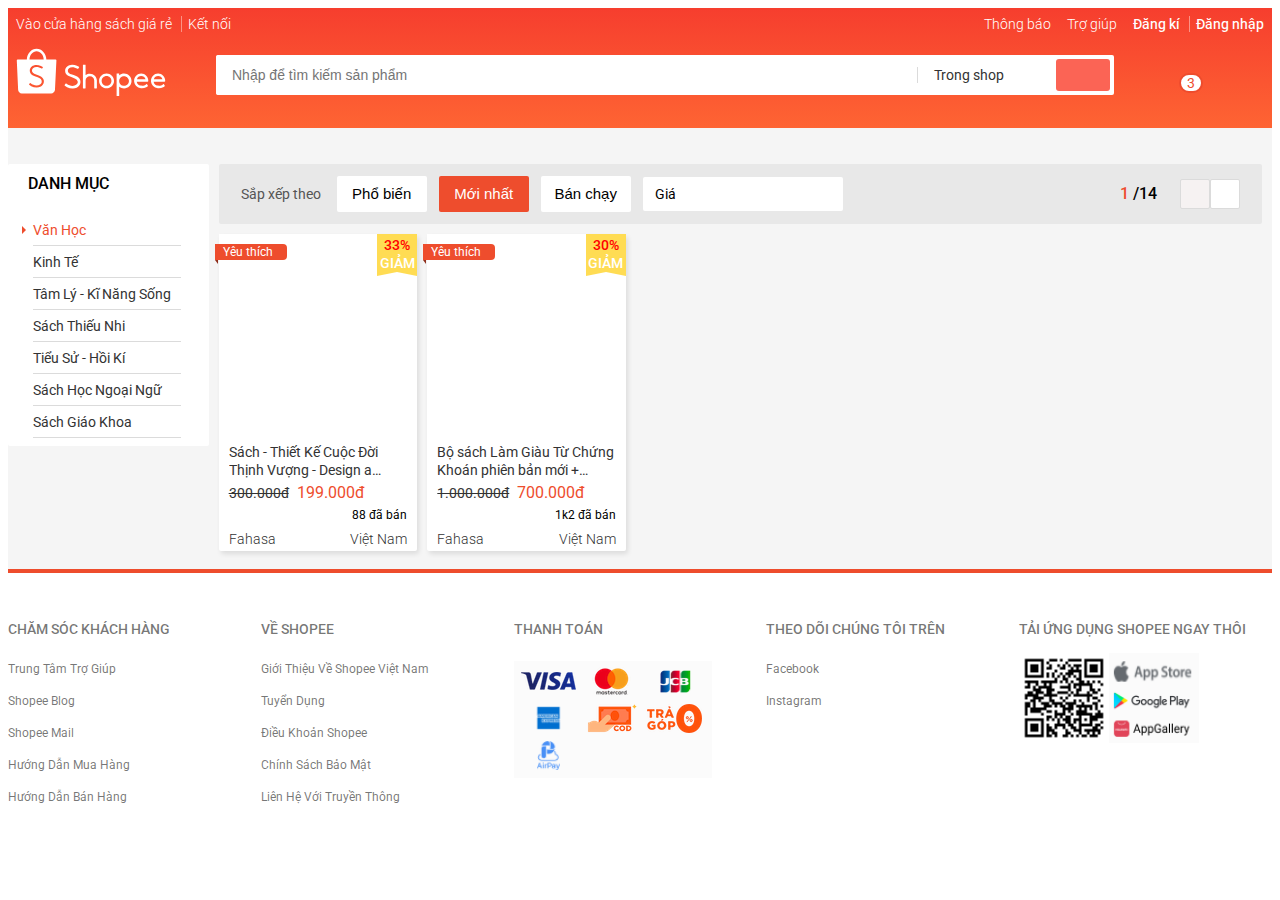
==== commit c5fe457a: "new branch" ====
--- a/index.html
+++ b/index.html
@@ -217,117 +217,7 @@
             </div>
            
         </header>
-        <!--  Modal Layout -->
-        <!-- <div class="modal">
-            <div class="modal__overlay">
-
-            </div>
-
-            <div class="modal__body">
-                
-
-                Register form
-                <div class="auth-form">
-                    <div class="auth-form__container">
-                        <div class="auth-form__header">
-                            <h3 class="auth-form__heading">Đăng kí</h3>
-                            <span class="auth-form__switch-btn">
-                                Đăng nhập
-                            </span>
-                        </div>
-
-                        <div class="auth-form__form">
-                            <div class="auth-form__group">
-                                <input type="text" class="auth-form__input" placeholder="Nhập email của bạn">
-                            </div>
-                            <div class="auth-form__group">
-                                <input type="password" class="auth-form__input" placeholder="Nhập password của bạn">
-                            </div>
-                            <div class="auth-form__group">
-                                <input type="password" class="auth-form__input" placeholder="Nhập lại mật khẩu của bạn">
-                            </div>
-                        </div>
-                        <div class="auth-form__aside">
-                            <p class="auth-form__policy-text">Bằng việc đăng kí, bạn đã đồng ý với Shopee về
-                                <a href="#" class="auth-form__text-link">Điều khoản dịch vụ & chính sách bảo mật</a>
-                            </p>
-                            
-                        </div>
-                        <div class="auth-form__controls">
-                            <button class="btn btn--normal">TRỞ LẠI</button>
-                            <button class="btn btn--primary">ĐĂNG KÝ</button>
-                        </div>
-                    </div>
-                    <div class="auth-form__socials">
-                        <a href="" class="btn btn--with-icon auth-form__socials-facebook btn--size-s">
-                            <i class="auth-form__socials-icon fab fa-facebook-square"></i>
-                            <span class="auth-form__socials-title">
-
-                                Kết nối với facebook
-                            </span>
-                        </a>
-                        <a href="" class="btn btn--with-icon auth-form__socials-google btn--size-s">
-                            <i class="auth-form__socials-icon fab fa-google"></i>
-                            <span class="auth-form__socials-title">
-                                Kết nối với Google
-                            </span>
-                        </a>
-                    </div>
-                </div>
-
-
-                 Login form
-                 <div class="auth-form">
-                    <div class="auth-form__container">
-                        <div class="auth-form__header">
-                            <h3 class="auth-form__heading">Đăng nhập</h3>
-                            <span class="auth-form__switch-btn">
-                                Đăng ký
-                            </span>
-                        </div>
-
-                        <div class="auth-form__form">
-                            <div class="auth-form__group">
-                                <input type="text" class="auth-form__input" placeholder="Nhập email của bạn">
-                            </div>
-                            <div class="auth-form__group">
-                                <input type="password" class="auth-form__input" placeholder="Nhập password của bạn">
-                            </div>
-                            
-                        </div>
-                        <div class="auth-form__aside">
-                            <div class="auth-form__help">
-                                <a href="" class="auth-form__help-link auth-form__help-forgot">Quên mật khẩu</a>
-                                <span class="auth-form__help-separate"></span>
-                                <a href="" class="auth-form__help-link">Cần trợ giúp</a>
-                            </div>
-                            
-                        </div>
-                        <div class="auth-form__controls">
-                            <button class="btn btn--normal">TRỞ LẠI</button>
-                            <button class="btn btn--primary">ĐĂNG NHẬP</button>
-                        </div>
-                    </div>
-                    <div class="auth-form__socials">
-                        <a href="" class="btn btn--with-icon auth-form__socials-facebook btn--size-s">
-                            <i class="auth-form__socials-icon fab fa-facebook-square"></i>
-                            <span class="auth-form__socials-title">
-
-                                Kết nối với facebook
-                            </span>
-                        </a>
-                        <a href="" class="btn btn--with-icon auth-form__socials-google btn--size-s">
-                            <i class="auth-form__socials-icon fab fa-google"></i>
-                            <span class="auth-form__socials-title">
-                                Kết nối với Google
-                            </span>
-                        </a>
-                    </div>
-                </div>
-                
-            </div> 
-        </div> -->
-       
+    
        
         <div class="app__container">
 
--- a/asset/css/base.css
+++ b/asset/css/base.css
@@ -26,7 +26,7 @@
 }
 
     /* Responsive */
-.grid{
+.grid1{
     width: 1200px;
     max-width: 100%;
     margin: 0 auto;
